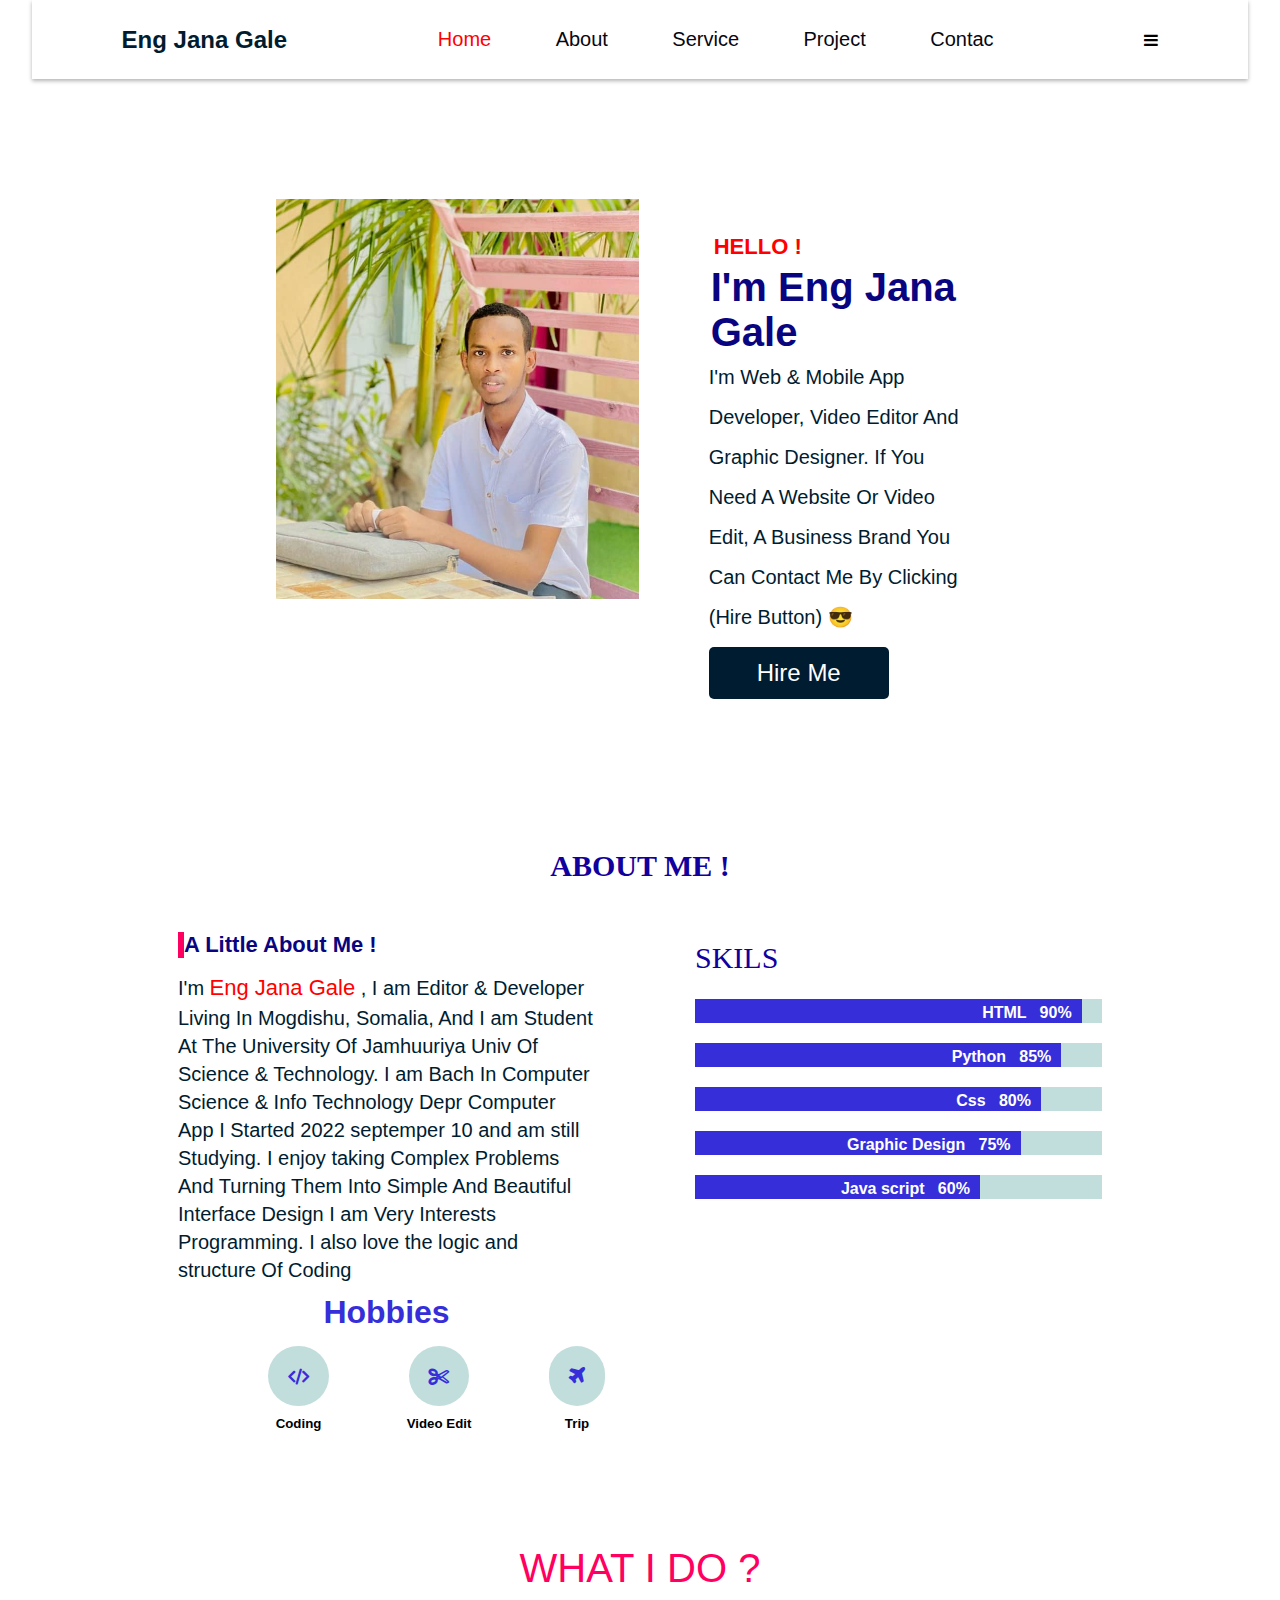
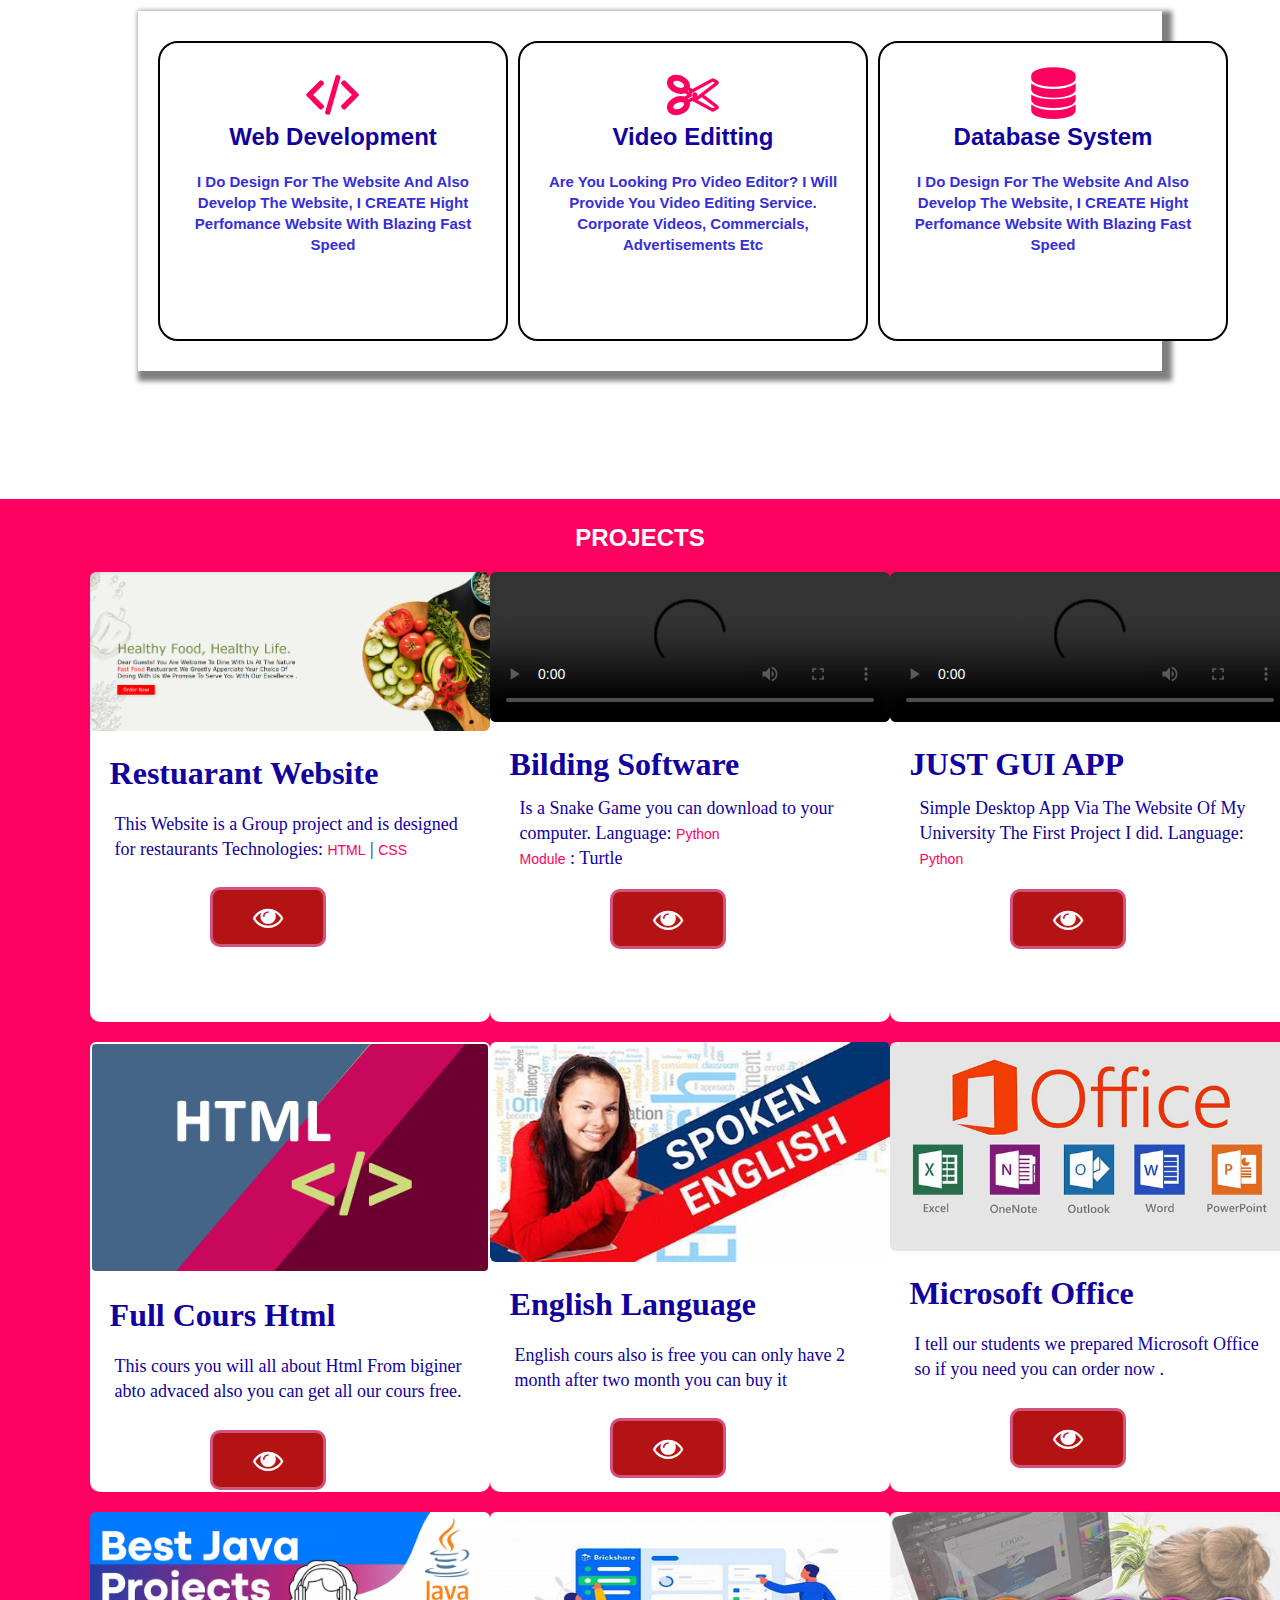
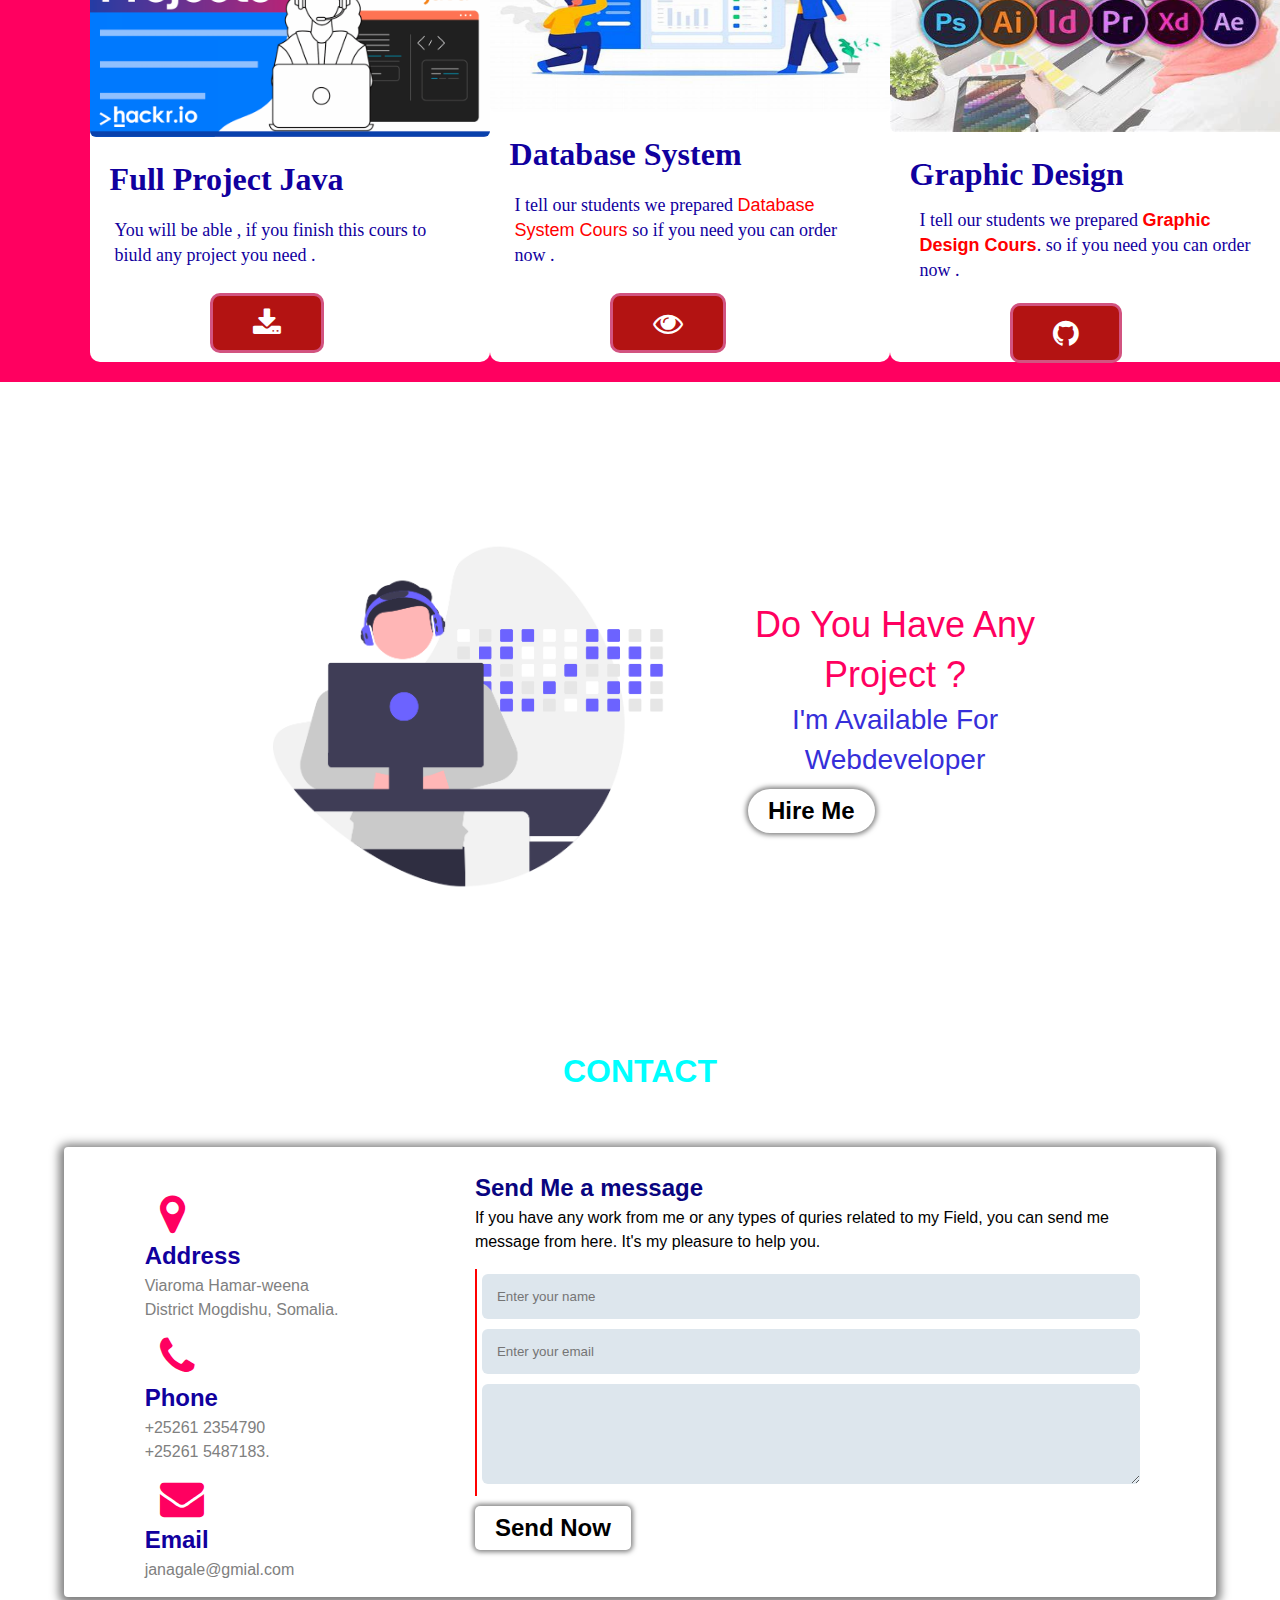
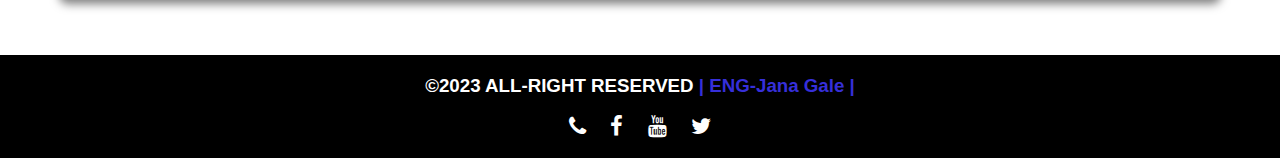
==== index.html @ 776dd3dd "first group commit" ====
<!DOCTYPE html>
<html lang="en">
<head>
    <meta charset="UTF-8">
    <meta name="viewport" content="width=device-width, initial-scale=1.0">
    <title>janagale</title>
    <link rel="stylesheet" href="test.css">

    <link rel="stylesheet" href="https://stackpath.bootstrapcdn.com/font-awesome/4.7.0/css/font-awesome.min.css">

</head>
<body>
    <div class="container">
        <nav  id="navBar">
            <h1>Eng Jana Gale</h1>
            <ul>
                <li ><a href="" class="active">Home</a></li>
                <li><a href="">About</a></li>
                <li><a href="">Service</a></li>
                <li><a href="">Project</a></li>
                <li><a href="">Contac</a></li>
            </ul>

             <!-- responsiv menues -->
    <i class="fa fa-bars" onclick="togglebtn()"></i>
        </nav>

        <!-- --------------part2-------------------- -->
        <div class="box">
            <img src="edit.jfif" alt="" title="I'm Mr Jana Gale 🤩">
            <div>
                <h4>HELLO !</h4>
                <h2>I'm Eng Jana Gale</h2>
                <p>I'm Web & Mobile App Developer, Video Editor And Graphic Designer. If You Need A Website Or Video Edit, A Business Brand You Can Contact Me By Clicking (Hire Button) 😎

                </p>

                <button type="submit">Hire Me</button>
            </div>

        </div>


<!-- 
        -----------------------part3 about me ------------------------- -->


        <section  class="list">

            <h2>About Me !</h2>

            <div class="row">

           
            

            

            <div class="col">
                

            <div>
                <H3>A Little About Me !</H3>

                <p>I'm <span style="color: red; font-size: 22px;">Eng Jana Gale</span>  , I am Editor & Developer Living In Mogdishu, Somalia, And I am Student At The University Of Jamhuuriya Univ Of Science & Technology. I am Bach In Computer Science & Info Technology Depr Computer App I Started 2022 septemper 10 and am still Studying.
                    I enjoy taking Complex Problems And Turning Them Into Simple And Beautiful Interface Design I am Very Interests Programming. I also love the logic and structure Of Coding</p>

                    <div class="Hobbies">
                        <H1>Hobbies</H1>
                    </div>

                    <div class="icons">
                        


                        <div><i class="fa fa-code"></i>
                            <h5>Coding</h5></div>

                        <div><i class="fa fa-scissors"></i>
                            <h5>Video Edit</h5></div>

                            <div>
                                <i class="fa fa-plane"></i>
                        <h5>Trip</h5> 

                            </div>

                        
                    </div>


                   


            </div>

            


            </div>


            <div class="col merge ">
                <h2>Skils</h2>
                <div class="card">

                    <div class="card1">
                        <h4>HTML &nbsp;  90% </h4>
                    </div>

                </div>

                <!-- ------------len2--------skilss-------- -->

                <div class="card">

                    <div class="card1 card2">
                        <h4>Python &nbsp;  85%</h4>
                    </div>

                </div>

                <!-- ------------len2--------skilss-------- -->


                <div class="card">

                    <div class="card1 card3">
                        <h4>Css &nbsp;  80%</h4>
                    </div>

                </div>

                  <!-- ------------len2--------skilss-------- -->

                  <div class="card">

                    <div class="card1 card4">
                        <h4>Graphic Design &nbsp;  75%</h4>
                    </div>

                </div>

                 <!-- ------------len2--------skilss-------- -->
                 <div class="card">

                    <div class="card1 card5">
                        <h4>Java script &nbsp;  60%</h4>
                    </div>

                </div>




            </div>

         </div><!-- row -->


        </section>



        <!-- -----------------what i do--------------- -->

        <section class="middle">
            <h1>WHAT I DO ?</h1>

            <div class="colums">

                <div class="slid">

                    <div><i class="fa fa-code"></i>
                        <h2>Web Development</h2>

                        <p>I Do Design For The Website And Also Develop The Website, I CREATE Hight Perfomance Website With Blazing Fast Speed</p>

                </div>

            </div>

            <!-- --------------side 2------------- -->

            <div class="slid">

                <div><i class="fa fa-scissors"></i>
                    <h2>Video Editting</h2>

                    <p>Are You Looking Pro Video Editor? I Will Provide You Video Editing Service. Corporate Videos, Commercials, Advertisements Etc</p>

            </div>

        </div>

        
            <!-- --------------side 3------------- -->

            <div class="slid">

                <i class="fa fa-database" ></i>
                    <h2>Database System</h2>

                    <p>I Do Design For The Website And Also Develop The Website, I CREATE Hight Perfomance Website With Blazing Fast Speed</p>

            </div>

        </div>





            </div>

            

        </section>


        <!-- --------------------projects-------------------------- -->

        <section class="projects">
            <h2>PROJECTS</h2>
            <div class="cors-colom">

            <!-- -------cours1-------------- -->

            <div class="cors">
                <img src="fasFood.png" alt="">

                <h1>Restuarant Website</h1>

                <p>This Website is a Group project and is designed for restaurants Technologies: <a href="">HTML</a>  | <a href="">CSS</a></p>

                <a href="home.html"> <button type="submit"><i class="fa fa-eye"></i> </button></a>

                

            </div>

            <!-- -------cours2-------------- -->

            <div class="cors">
                <video src="snake game.mp4" controls></video>

                <h1>Bilding Software</h1>

                <p style="padding: 8px 30px;">Is a Snake Game you can download to your computer. Language: <a href="">Python</a> <br>
                    <a href="">Module</a> : Turtle</p>

                <button type="submit">
                    <i class="fa fa-eye"></i>
                </button>

            </div>


            <!-- -------cours-3------------- -->

            <div class="cors">
                <video src="JUST GUI.mp4" controls></video>

                <h1>JUST GUI APP</h1>

                <p  style="padding: 8px 30px;">Simple Desktop App Via The Website Of My University The First Project I did.
                    Language: <a href="">Python</a></p>

                <button type="submit">
                    <i class="fa fa-eye"></i>
                </button>

            </div>

            <!-- -------cours-4------------- -->


            <div class="cors">
                <img src="html-img.png" style="border: 2px solid white;">

                <h1>Full Cours Html </h1>

                <p>This cours you will all about Html From biginer abto advaced also you can get all our cours free.</p>

                <button type="submit" >
                    <i class="fa fa-eye"></i>
                </button>

            </div>


            <!-- -------cours-5------------ -->

            <div class="cors">
                <img src="eng.jfif" height="220px">

                <h1>English Language</h1>

                <p>English cours also is free you can only have 2 month after two month you can buy it</p>

                <button type="submit">
                    <i class="fa fa-eye"></i>
                </button>

            </div>


             <!-- -------cours-6----------- -->

             <div class="cors">
                <img src="microsoft.jfif" alt="">

                <h1>Microsoft Office</h1>

                <p>I tell our students we prepared Microsoft Office so if you need you can order now .</p>

                <button type="submit">
                    <i class="fa fa-eye"></i>
                </button>

            </div>

            <!-- -------cours-7----------- -->

            <div class="cors">
                <img src="java-logo.png" alt="">

                <h1>Full Project Java</h1>

                <p>You will be able , if you finish this cours to biuld any project you need  .</p>

                <button type="submit">
                    <i class="fa fa-download"></i>
                </button>

            </div>

            <!-- -------cours-8----------- -->

            <div class="cors">
                <img src="login.jfif" height="200px">

                <h1>Database System</h1>

                <p>I tell our students we prepared <span style="color: red;">Database System Cours</span> so if you need you can order now .</p>

                <button type="submit">
                    <i class="fa fa-eye"></i>
                </button>

            </div>

            <!-- -------cours-9----------- -->

            <div class="cors">
                <img src="adop.jfif" height="220">

                <h1>Graphic Design</h1>

                <p style="padding: 10px 30px;">I tell our students we prepared  <span style="color: red;"><b>Graphic Design Cours</b></span>. so if you need you can order now .</p>

                <button type="submit">
                    <i class="fa fa-github"></i>
                </button>

            </div>










        </div>



        </section>


        <!-- --------------------------part 4 what can i do---------------- -->

        <div class="box5">
            <img src="icon1.png" alt="">

            <div class="text">
                <h2>Do You Have Any Project ?</h2>
                <h3>I'm Available For  Webdeveloper</h3>

               <a href="https://wa.me/+252612354790"> <button class="hire-me">Hire Me</button></a>

            </div>
        </div>


        <!-- ----------------------part 5-------------------------- -->



        <section class="heading">
            <h1>CONTACT</h1>

            

            <div class="contact">

                <div class="lista-1">

                    <div class="colums1">
                        <div>
                            <i class="fa fa-map-marker" ></i>
                            <h2>Address</h2>
                            <p>Viaroma Hamar-weena <br> District 
                                Mogdishu, Somalia.</p>
                        </div>

                        <div>
                            <i class="fa fa-phone"></i>                        
                            <h2>Phone</h2>
                            <p>+25261 2354790 <br> +25261 5487183.</p>
                        </div>

                        <div>
                            <i class="fa fa-envelope"></i>
                            <h2>Email</h2>
                            <p>janagale@gmial.com</p>
                        </div>
                    </div>

<!-- 
    --------------part2 inputs--------------- -->

                <div class="colums12">
                    <h2>Send Me a message</h2>
                    <p>If you have any work from me or any types of quries related to my Field, you can send me message from here. It's my pleasure to help you.</p>

                    <form action="">
                        <input type="text" placeholder="Enter your name" required size="40">

                        <input type="email" placeholder="Enter your email" required size="40">

                        <textarea name="" id="" cols="30" rows="10" required placeholder="Leave message">
                            
                        </textarea>

                    </form>

                    <button type="submit" class="hire-me Send">Send Now</button>
               
                </div>


                </div>

                

               

            </div>


        </section>



        <footer>
            <h3>©2023 ALL-RIGHT RESERVED <a href="">| ENG-Jana Gale |</a></h3> <br>
            <i class="fa fa-phone" ></i>
            <i class="fa fa-facebook" ></i>
            <i class="fa fa-youtube" ></i>
            <i class="fa fa-twitter" ></i>
        </footer>


    </div> <!--container-->











   

<!-- 
    ---------------------java scribt------------------------ -->

    <script>
        var navBar = document.getElementById("navBar");

        function togglebtn(){
            navBar.classList.toggle("hidemenu")
        }

 

    </script>
    
</body>
</html>
---- test.css ----
*{
    margin: 0;
    padding: 0;
    box-sizing: border-box;
    font-family: sans-serif;
}
body{
    background-color: #Fff;
}
.container{
    max-width: 1600px;
    
}

nav{
    width: 95%;
    display: flex;
    align-items: center;
    justify-content: space-between;
    background-color: #fff;
    box-shadow: 0 2px 4px 0 rgba(0, 0, 0, 0.3);
    padding: 20px 7%;
    margin: auto;
}
.active{
    color: red;
}
nav h1{
    color: #001C30;
    font-size: 24px;
    
}
nav ul li{
    margin: 8px 30px;
    display: inline-block;
    list-style-type: none;
}
nav ul  li a{
    color: rgb(7, 7, 16);
    text-decoration: none;
    font-size: 20px;

}
.box{
    width: 60%;
    margin: 100px auto 50px;
    display: flex;
    
}
.box img{
    width: 400px;
    height: 400px;
    margin: 20px;
    transition: 0.5s;
}
.box img:hover{
    width: 400px;
    transform: translateY(-10px);
    border-radius: 50px;
    
}



.box div{
    margin: 50px;
    text-align: left;
    
}
.box div p{
    text-align: left;
    font-size: 20px;
    color: #001C30;
    line-height: 2;
    
}

.box div h4{
    margin: 5px;
    color: red;
    font-size: 22px;
}

.box div h2{
    margin: 2px;
    color: #090580;
    font-size: 40px;
    text-transform: capitalize;
}
.box button{
    background-color: #001C30;
    color: #fff;
    width: 180px;
    padding: 12px 0;
    border-radius: 5px;
    margin-top: 10px;
    font-size: 24px;
    border: none;
}
button:hover{
    background-color: #FF0060;
    border: 2px solid black;
}
/* 
---------------------part 3 about me--------------- */
.list{
    width: 80%;
    margin: 100px auto 50px;
}
.list h2{
    font-family: 'Times New Roman', Times, serif;
    font-size: 30px;
    text-align: center;
    margin: 24px 0;
    color: #11009E;
    text-transform: uppercase;
}
.row{
   
    display: flex;
   
    justify-content: space-between;
   
}
.col{
    flex-basis: 50%;
    margin: 10px 50px;
    
}
.col h3{
    margin: 15px 0;
    font-size: 22px;
    color: #090580;
    border-left: #FF0060 6px solid;
}
.col p{
    font-size: 20px;
    line-height: 1.4;
    color: #001C30;
    text-align: left;
}
.col h2{
    text-align: left;
    font-weight: 300;
}








.card{
    background-color: #C2DEDC;
    width: 100%;
    height: 24px;
    
    color: #fff;
    text-align: left;
}
.card1{
    width: 95%;
    height: 24px;
    background-color: #362FD9;
    
    border:radius 2px;
   
    
}
.card1 h4{
    text-align: right;
    padding: 5px 0;
    margin-right: 10px;
}



/* <!-- ------------len2--------skilss-------- --> */

.merge .card .card1{  /*waa linka udhaxeeya lema skilss*/
    margin: 20px 0;
}

.card2{
    width: 90%;
}

.card3{
    width: 85%;
}

.card4{
    width: 80%;
}

.card5{
    width: 70%;
}

.icons {
    margin-top: 10px;
    text-align: right;
    display: flex;
    margin-left: 12%;

    
}

.icons .fa{
    font-size: 20px;
    background-color: #C2DEDC;
    border-radius: 50px;
    padding: 20px;
    margin:5px  40px ;
    font-weight: bolder;
    color: #362FD9;
    
    
    
}

.icons .fa:hover{
    background: #FF0060;
    color: #fff;
}



.Hobbies{
    text-align: center;
    margin: 10px 0;
    color: #362FD9;
    font-weight: 400;
}


.icons h5{
    text-align: center;
    margin: 5px;
}

/* ------------------middle  what i do --------------- */

.middle{
    width: 80%;
    margin: 100px auto 50px;
    
}
.middle h1{
    text-align: center;
    font-size: 40px;
    color: #FF0060;
    font-weight: 400;
    margin-bottom: 20px;
    
    
}

.colums{
    width: 100%;
    display: grid;
    grid-template-columns: repeat(3,1fr);
    grid-gap: 10px;
    margin: 10px;
    padding: 20px;
    box-shadow: 5px 5px 5px 5px rgba(0, 0, 0, 0.5);

}





.slid{
    width: 350px;
    height: 300px;
    background-color: #fff;
    border-radius: 20px;
    border: 2px black solid;
    padding: 20px;
    text-align: center;
    transition: 0.5s;
    margin: 10px 0;
    
}
.slid .fa{
    font-size: 50px;
    color: #FF0060;
    font-weight: bolder;
    margin: 5px ;
    
}
.slid h2{
    color: #11009E;
    margin-bottom: 10px;

}
.slid p{
    
    color: #362FD9;
    font-size: 15px;
    margin-top: 20px;
    font-weight: bold;
    text-align: center;
    line-height: 1.4;
    
}
.slid:hover{
    
    transform: translateY(-10px);
}

/* -------------------projects--------------------- */
.projects{
    margin: 10% 0;
    width: 100%;
    height: 100%;
    background-color: #FF0060;
    padding: 0 7%;
    
    
}
.cors-colom{
    display: grid;
    grid-template-columns: repeat(3,1fr);

}

.projects .cors{
    margin-bottom: 20px;
  
}


.projects h2{
    text-align: center;
    color: #fff;
   padding: 25px 0 20px;
}

.cors{
    width: 400px;
    height: 450px;
    background-color: #fff;
   
    border-radius: 10px;

}

.cors video{
    width: 100%;
    
    border-radius: 6px;
}


.cors img{
    width: 100%;
    border-radius: 6px;
}
.cors h1{
    padding: 20px 20px 5px;
    color: #11009E;
    font-family: serif;
}

.cors p{
    padding: 15px 25px;
    color: #11009E;
    font-family: serif;
    line-height: 1.4;
    font-size: 18px;
}
.cors p a{
    color: #FF0060;
    font-size: 14px;
    margin: 5px 0;
    text-decoration: none;
    
}
.cors a:hover{
    color: aqua;
    text-decoration: underline;



}
.cors button{
    background-color: #B31312;
    border: 3px solid #D25380;
   
    padding: 12px 40px;
    border-radius: 10px;
    margin-left: 30%;
    margin-top: 10px;
}
.cors button:hover{
    background-color: #001C30;
}


.cors .fa{
    font-size: 30px;
    color: #fff;
    text-align: center;
}

/* --------what can i do-------------------------- */

.box5{
    width: 80%;
    display: flex;
    align-items: center;
    margin: auto;
   margin-bottom: 30px;
    justify-content:center;
    padding: 0 7%;
}
.box5 img{
    background-color: transparent;
    width: 500px;
    flex-basis: 60%;
    
   

}
.text{
    width: 100%;
    margin-left: 10px;
    line-height: 1.4;
    text-align: center;
    font-size: 24px;
    
    
}
.text h2{
    text-transform: capitalize;
    color: #FF0060;
    font-weight: 500;
}

.text h3{
    text-transform: capitalize;
    color: #362FD9;
    
    font-weight: 400;
}

.hire-me{
    background-color: #fff;
    box-shadow: 0 0 5px 2px rgba(0, 0, 0, 0.5);
    color: #000;
    padding: 8px 20px;
    border-radius: 50px;
    margin-top: 10px;
   margin-right: 50%;
   font-size: 24px;
   font-weight: bold;
   border: none;
   transition: 0.5s;

  
}
.hire-me:hover{
    background-color: #1D267D;
    border: none;
    color: #Fff;
    
}

/* ------------------part 5--contac----------------- */

.heading{
    width: 90%;
    padding-top: 100px;
    margin: 0 auto;
}

.heading h1{
    color: aqua;
    text-align: center;
}


.contact{
   
    height: 450px;
    background-color: #Fff;
    box-shadow: 0 2px 10px 5px rgba(0, 0, 0, 0.5);
    margin: 5% auto;
    border-radius: 4px;
   padding: 2% 7%;
  
   
    
}

.lista-1{
    display: flex;
    
    

}
.colums1{
    flex-basis: 50%;
    margin-top: 20px;
}
/* 
------------------icons map, email, phone------------- */
.colums1 .fa{
    font-size: 44px;
    color: #FF0060;
    margin: 2px 15px;
    text-align: center;
}

.colums1 h2{
    color: #11009E;
    text-align: left;
    line-height: 1.5;
}
.colums1 p{
    color: gray;
    line-height: 1.5;
    padding-bottom: 10px;
}




.colums12{
    flex-basis: 100%;
    line-height: 1.5;
}



form{
   right: 60px;
    margin-top: 15px;
    width: 100%;
    border-left: 2px solid red;
}
form input{
    
    padding: 15px;
    margin: 5px;
    border: none;
    border-radius: 6px;
    width: 100%;
    background-color: #DDE6ED;
    outline: none;
}
form textarea{
    
    
    margin: 5px;
    padding: 10px;
    border: 4px solid cyan;
    border-radius: 6px;
    width: 100%;
    background-color: #DDE6ED;
    border: none;
    outline: none;
    height: 100px;
    
}
form textarea:hover{
    border: 4px solid cyan;

}
.colums12 h2{
    color: #090580;
}

.Send{
    border-radius: 5px;

}

/* ----------------footer------------------- */

footer{
    background-color: #000;
    color: #Fff;
    text-align: center;
    padding: 20px;
}
footer a{
    text-decoration: none;
    color: #362FD9;
}

footer .fa{
    margin:0 10px ;
    font-size: 22px;
}

footer .fa:hover{
    
    color: #FF0060;
}

footer a:hover{
    
    color: #FF0060;
    text-decoration: underline white;
}










/* responsif for somal devices */


/* @media  only screen and (max-width:500px){
    nav h1{
        top: 4%;
        left: 7%;
        
        font-size: 20px;
        color: #Fff;
        
    }

    nav{
        position: fixed;
        top: 0;
        z-index: 100;
        display: inline-block;
        width: 100%;
        padding: 100px 7% 0;
        background-color:red;
        text-align: right;
        max-height: 100px;
       overflow: hidden;
       transition: max-height 0.5s;
       color: #Fff;
       

    }

    nav ul li{
        margin: 10px 0;
        display: block;
    }

    nav .fa-bars{
        display: block;
        position: fixed;
        top: 4%;
        right: 7%;
        color: #fff;
        font-size: 28px;
    }

    .hidemenu{
        max-height: 300px;
    
    }

    

    .box{
        width: 80%;
        margin: 100px auto 20px;
        display: block;
        
     
     


    }
   
    .box h2{
        font-size: 2px;
        font-weight: 400;
        
       }

       .box p{
        font-size: 8px;
        font-weight: 400;
        color: gray;
        text-align: center;
        
        
       }

       .list{
        width: 80%;
        margin: 10 auto;
        display: inline-block;
      
       }

       .col{
        text-align: center;
        font-size: 16px;
       padding: 5px 8%;
       }


       .icons{
        font-size: 10px;
       }

} */
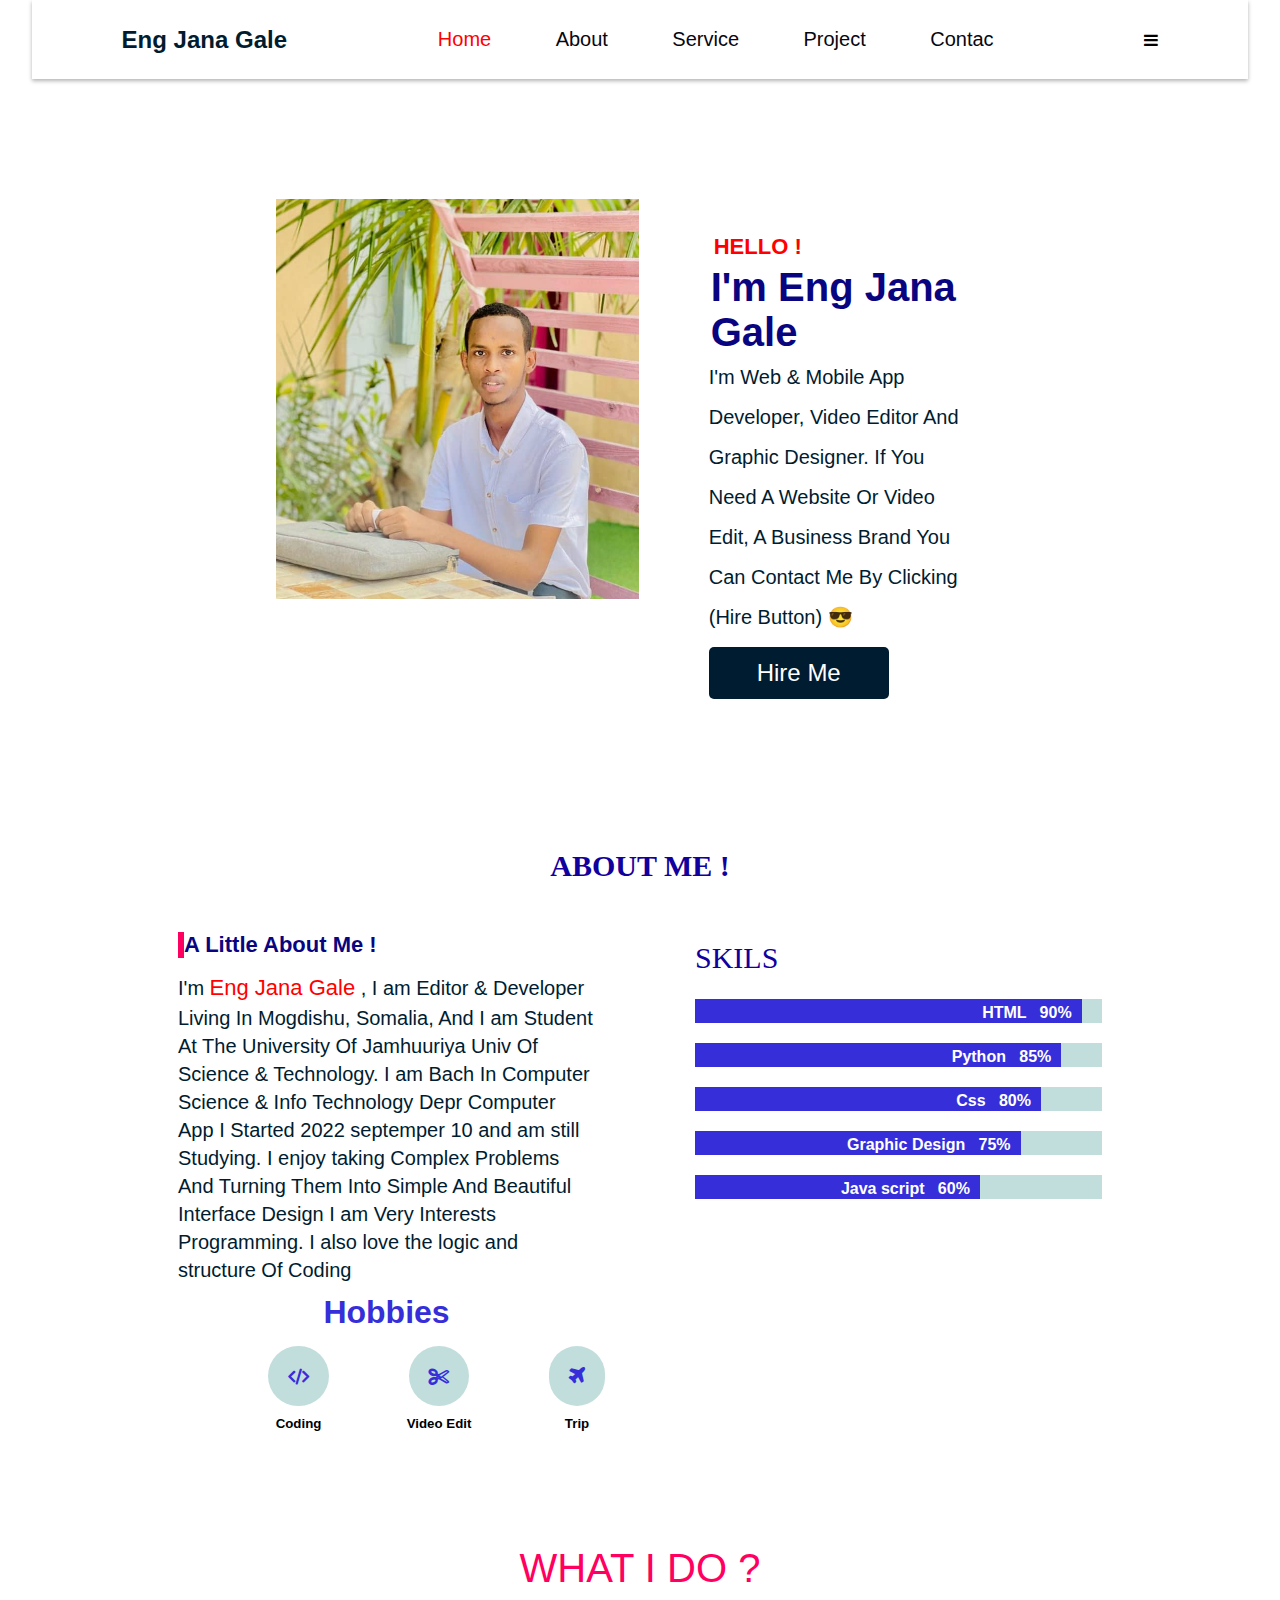
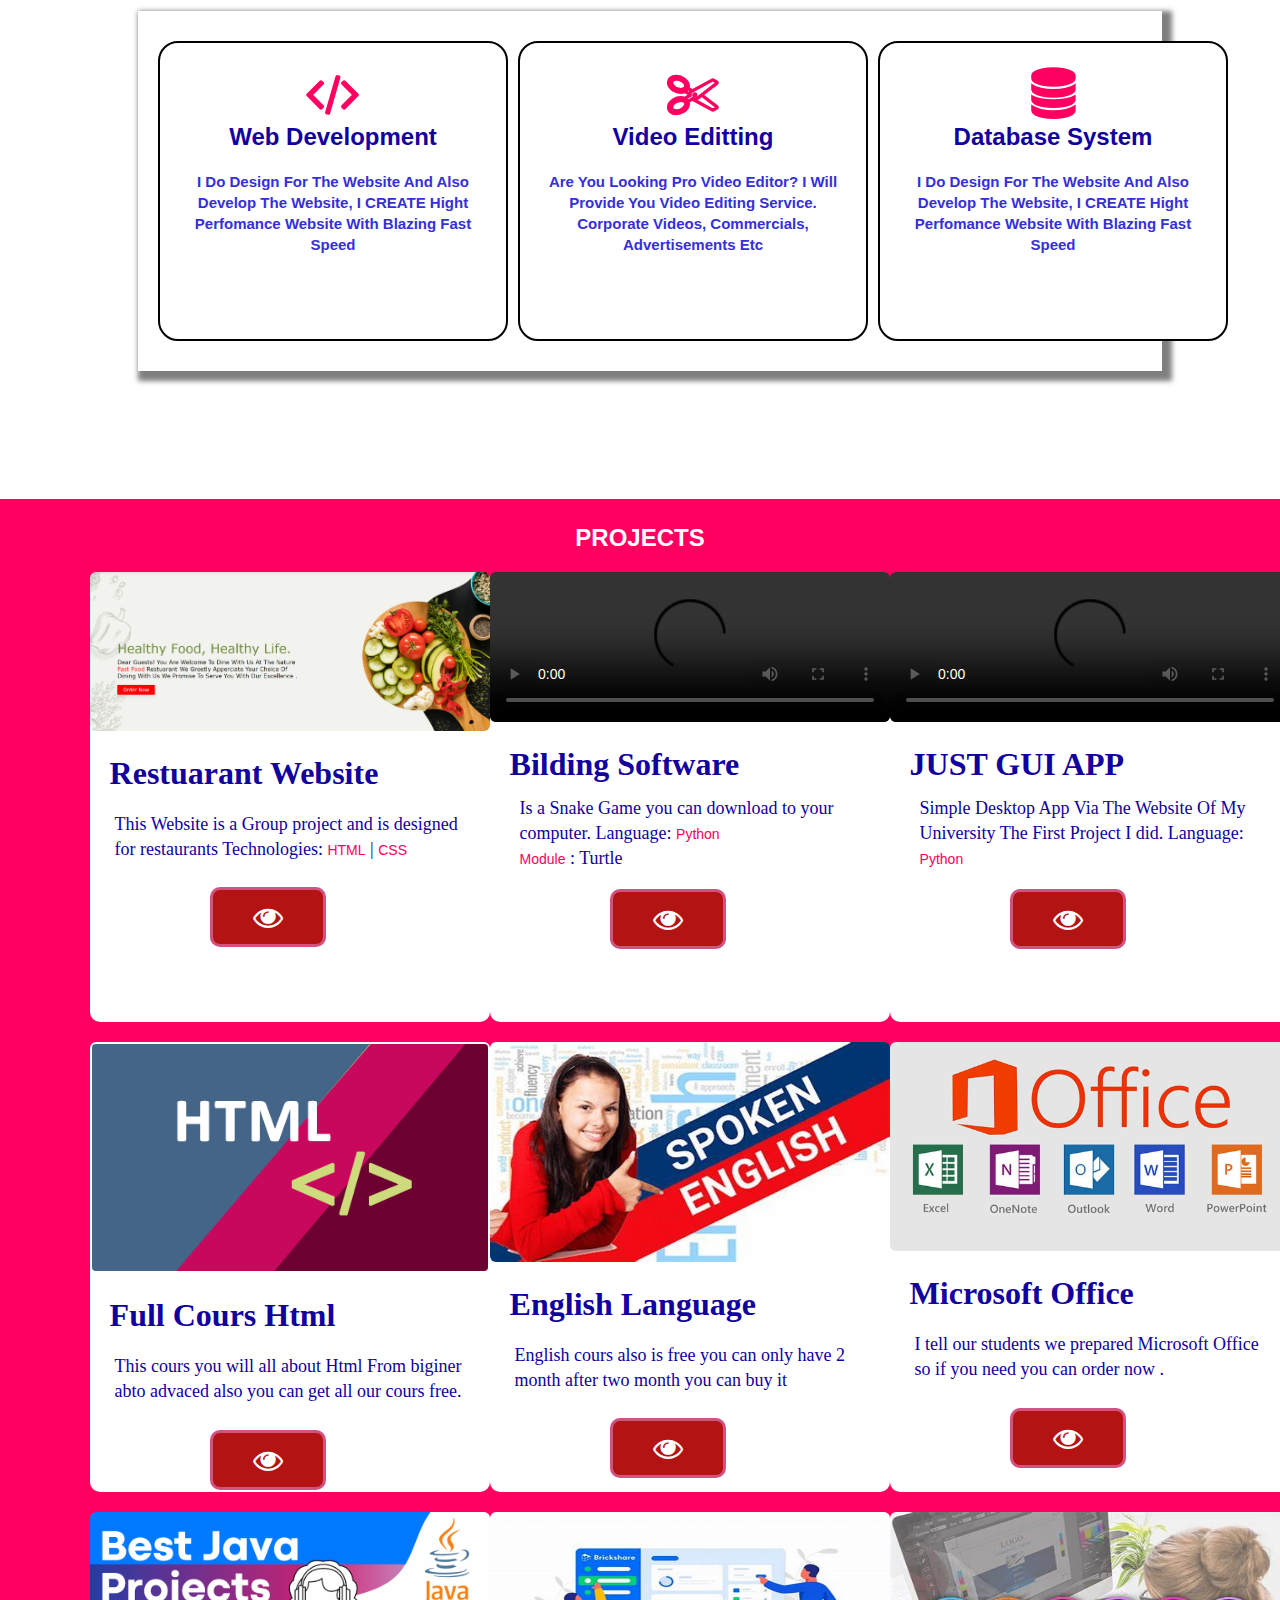
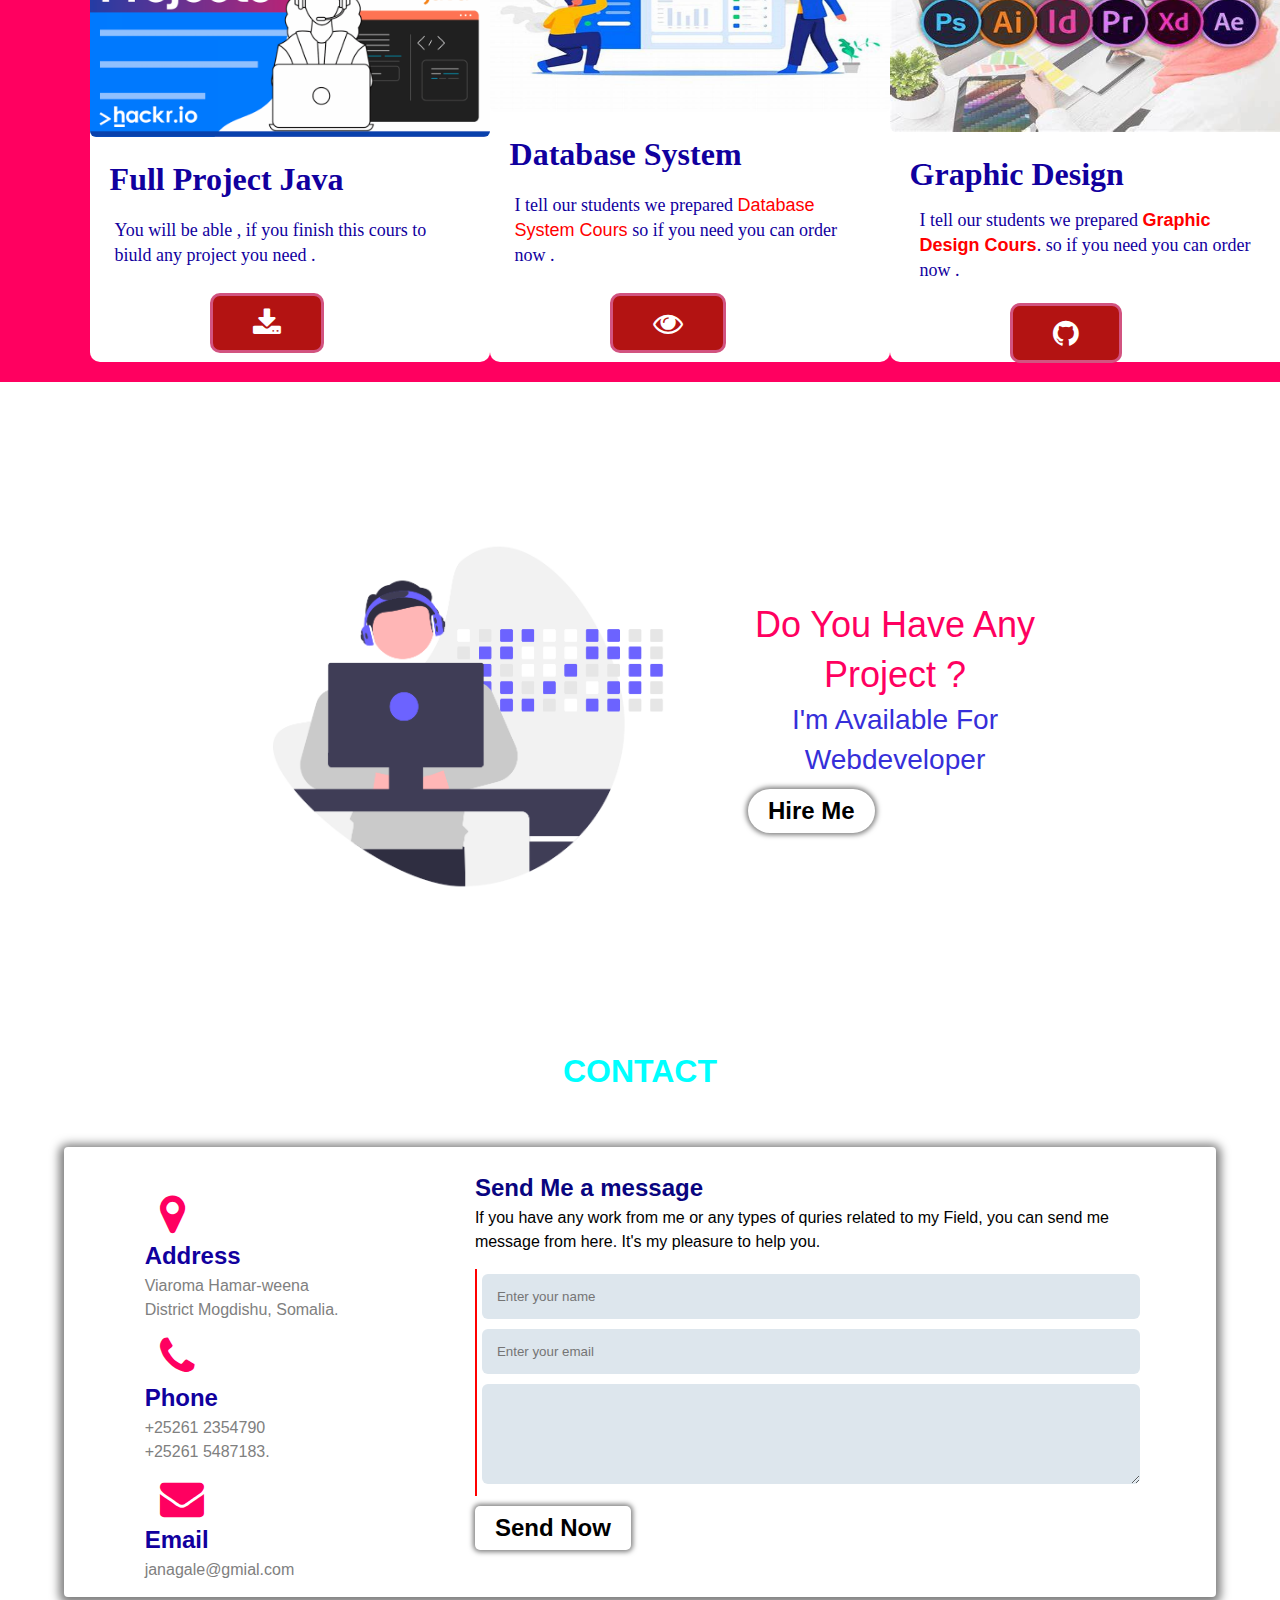
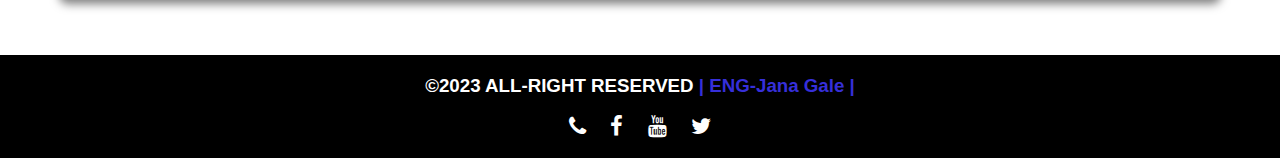
==== commit 1e63e852: "updat home page" ====
--- a/index.html
+++ b/index.html
@@ -14,7 +14,7 @@
         <nav  id="navBar">
             <h1>Eng Jana Gale</h1>
             <ul>
-                <li ><a href="" class="active">Home</a></li>
+                <li ><a href="apen-web.html" class="active">Home</a></li>
                 <li><a href="">About</a></li>
                 <li><a href="">Service</a></li>
                 <li><a href="">Project</a></li>
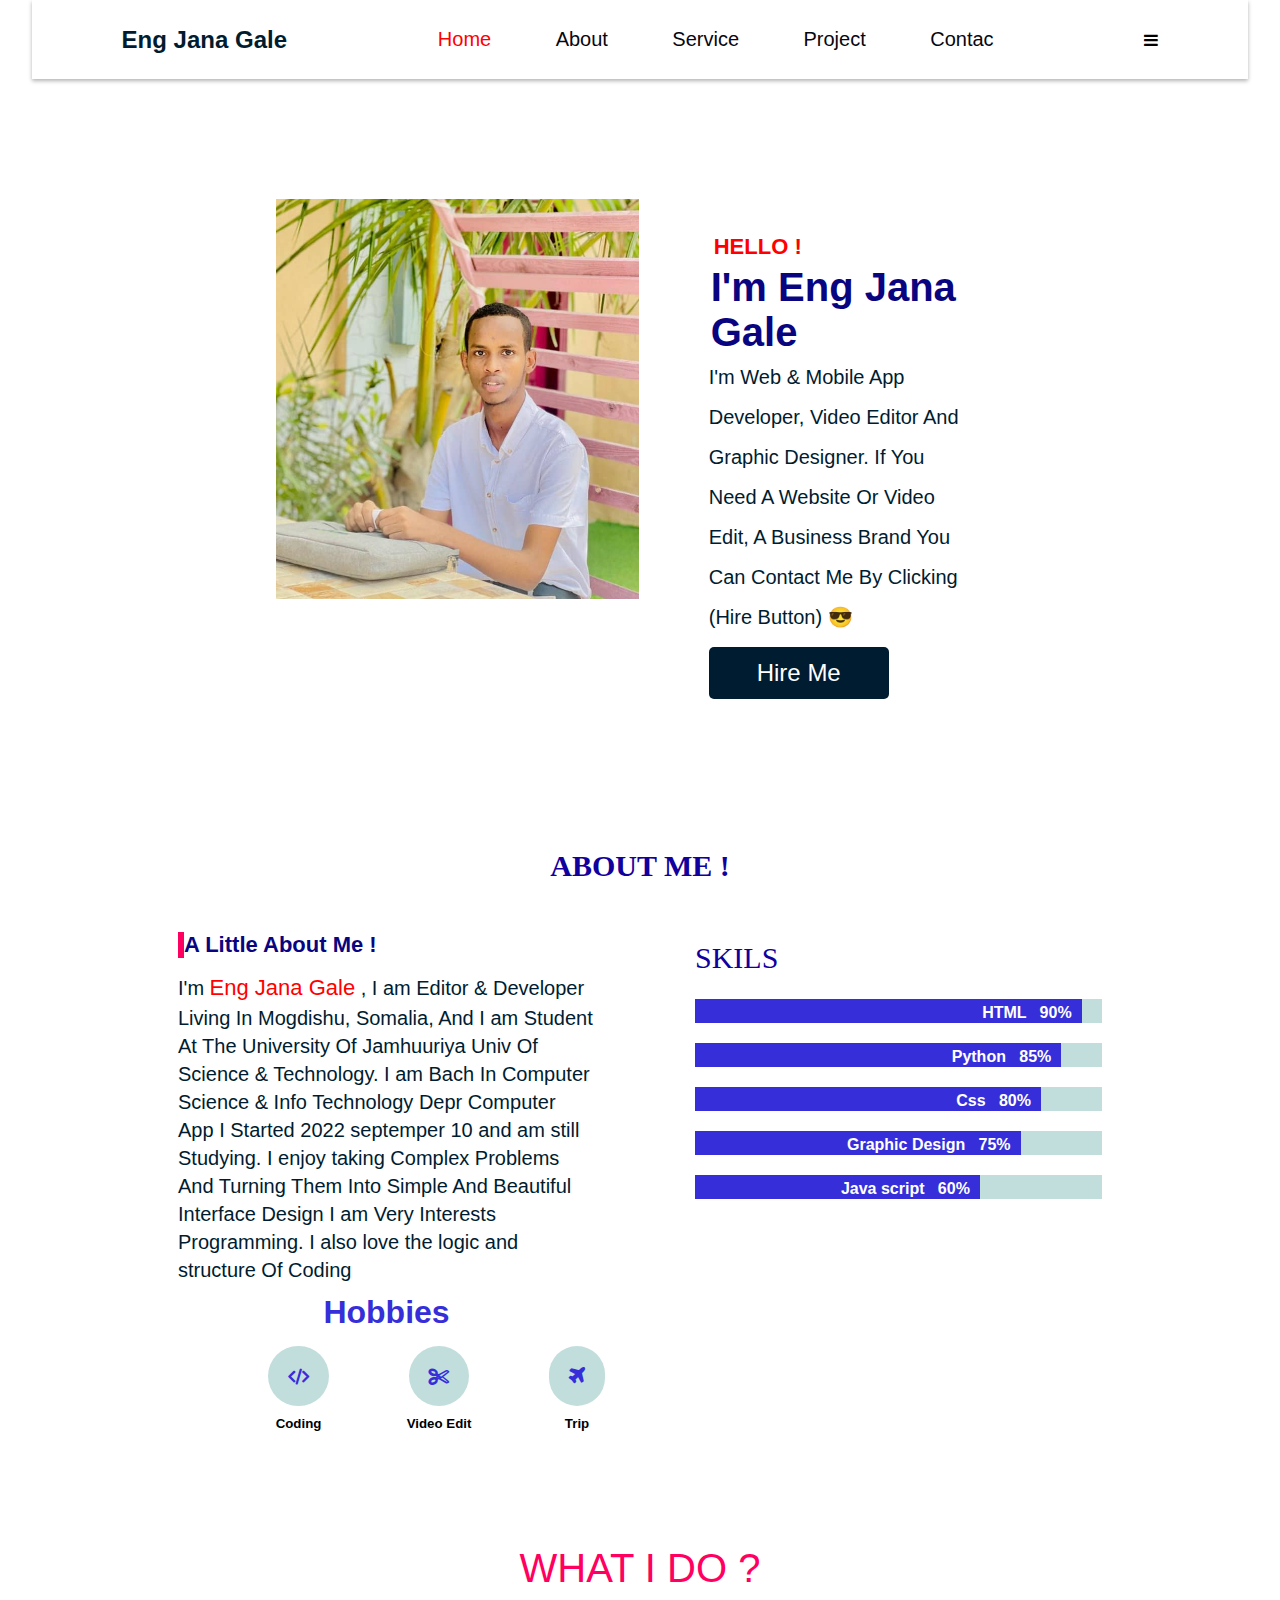
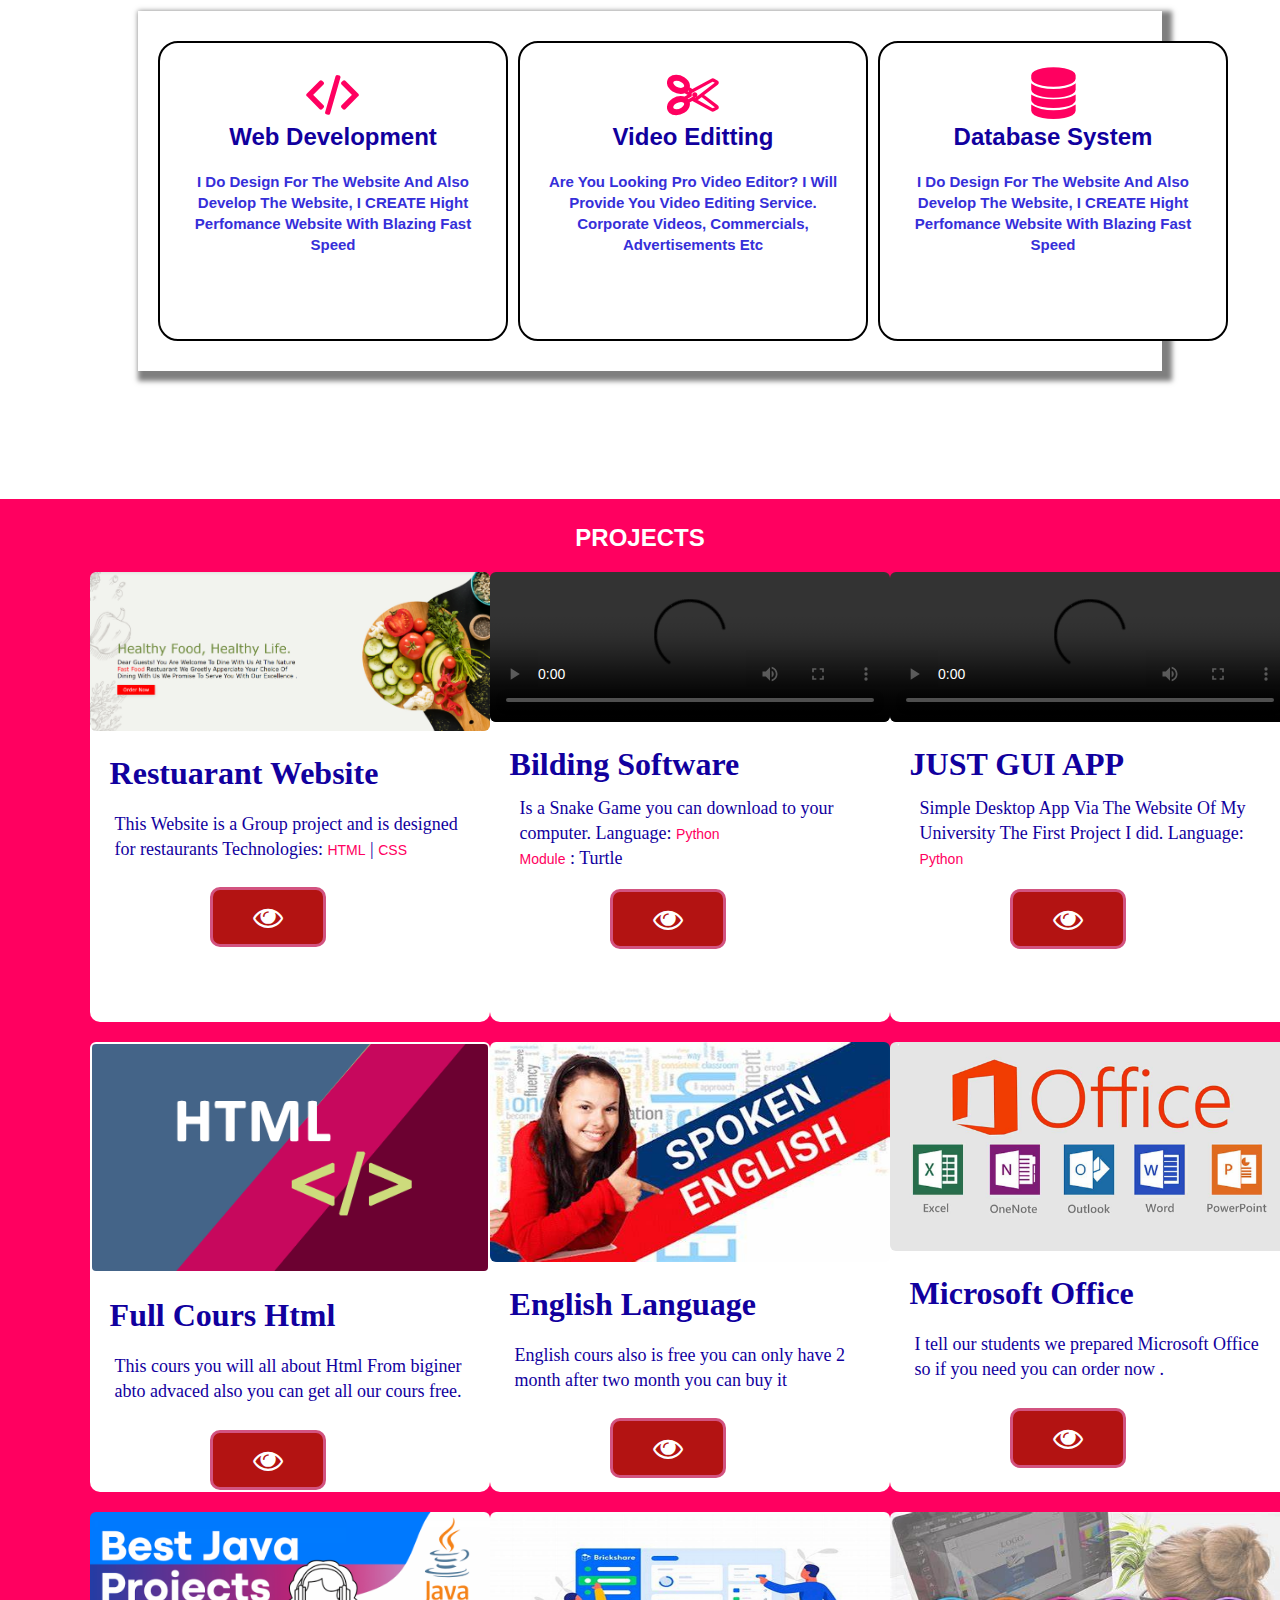
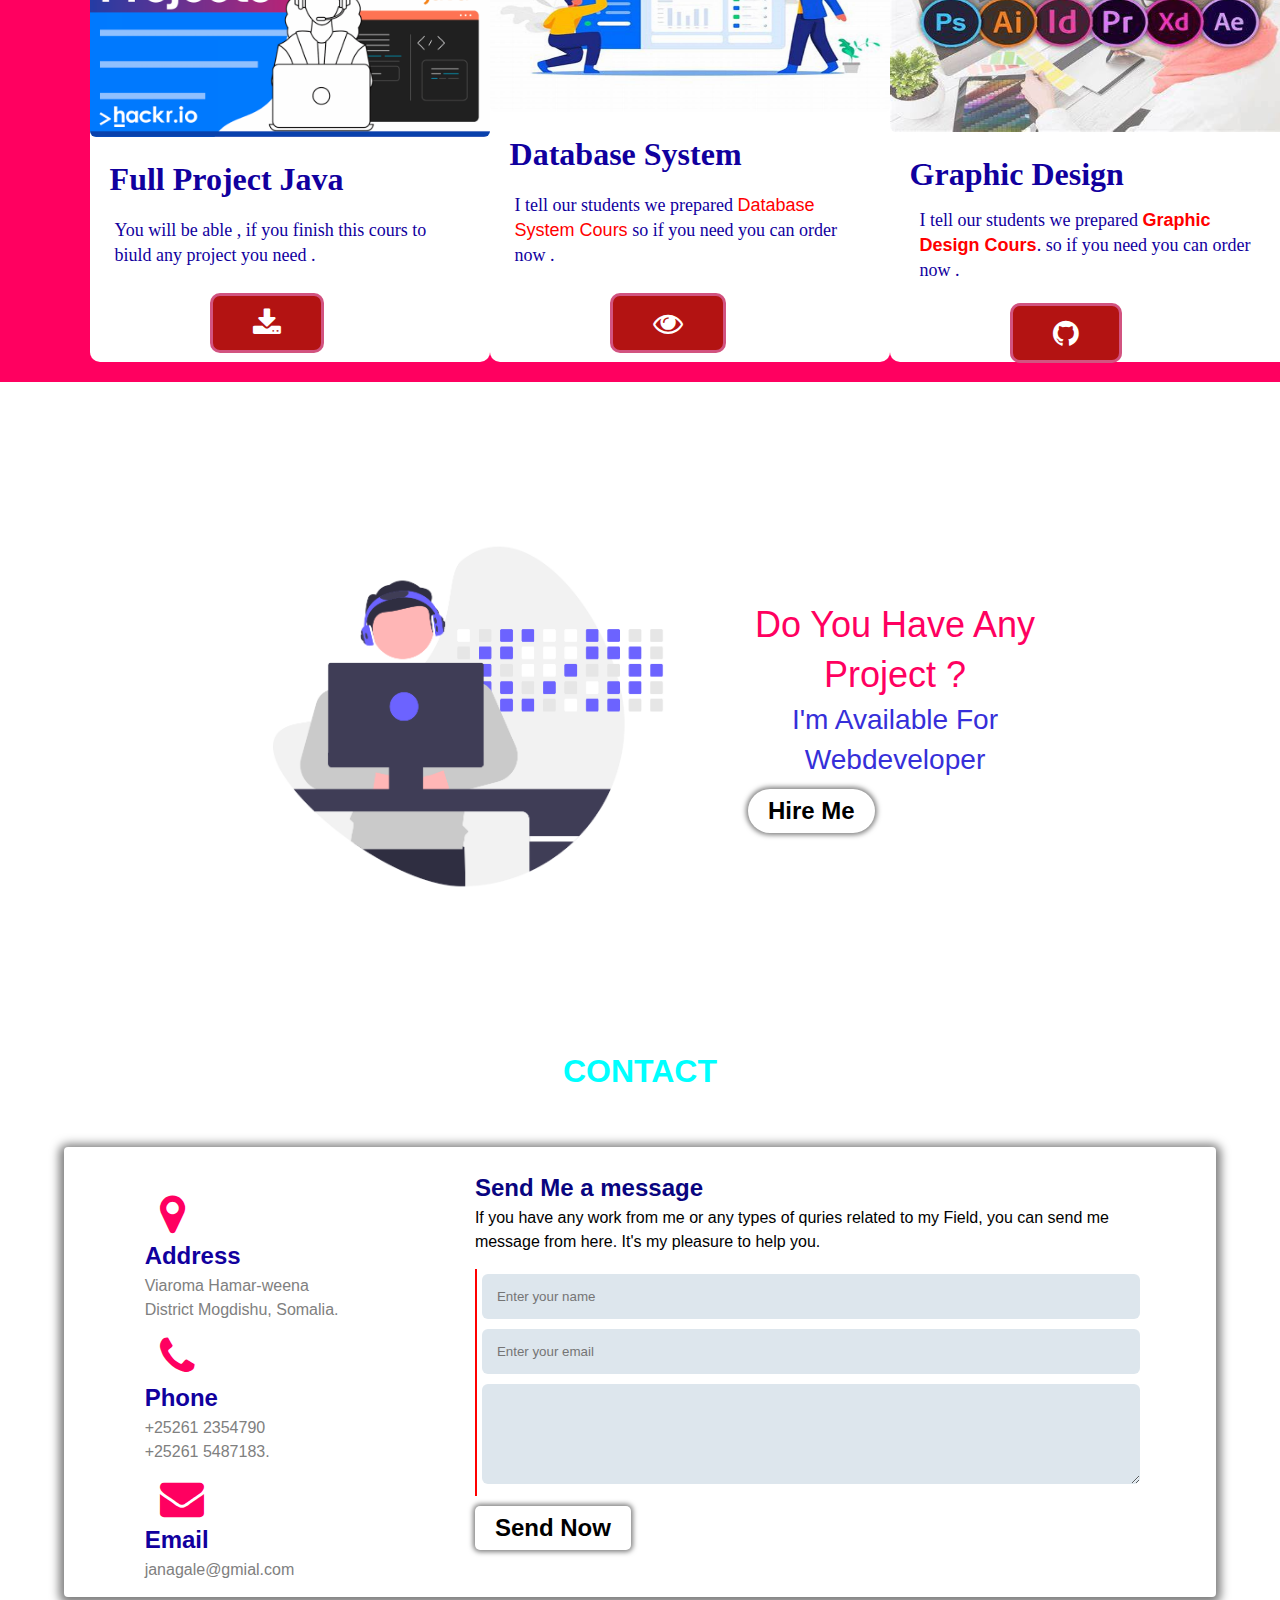
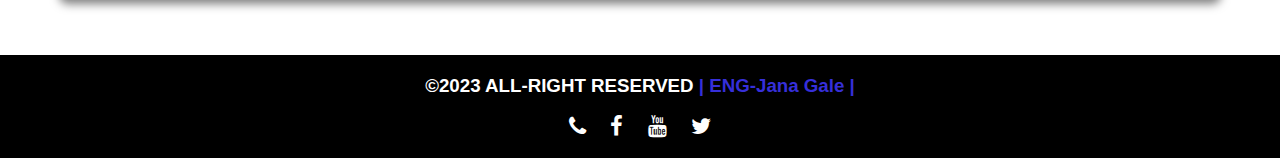
==== commit 1a30fc63: "not link home" ====
--- a/index.html
+++ b/index.html
@@ -14,7 +14,7 @@
         <nav  id="navBar">
             <h1>Eng Jana Gale</h1>
             <ul>
-                <li ><a href="apen-web.html" class="active">Home</a></li>
+                <li ><a href="#" class="active">Home</a></li>
                 <li><a href="">About</a></li>
                 <li><a href="">Service</a></li>
                 <li><a href="">Project</a></li>
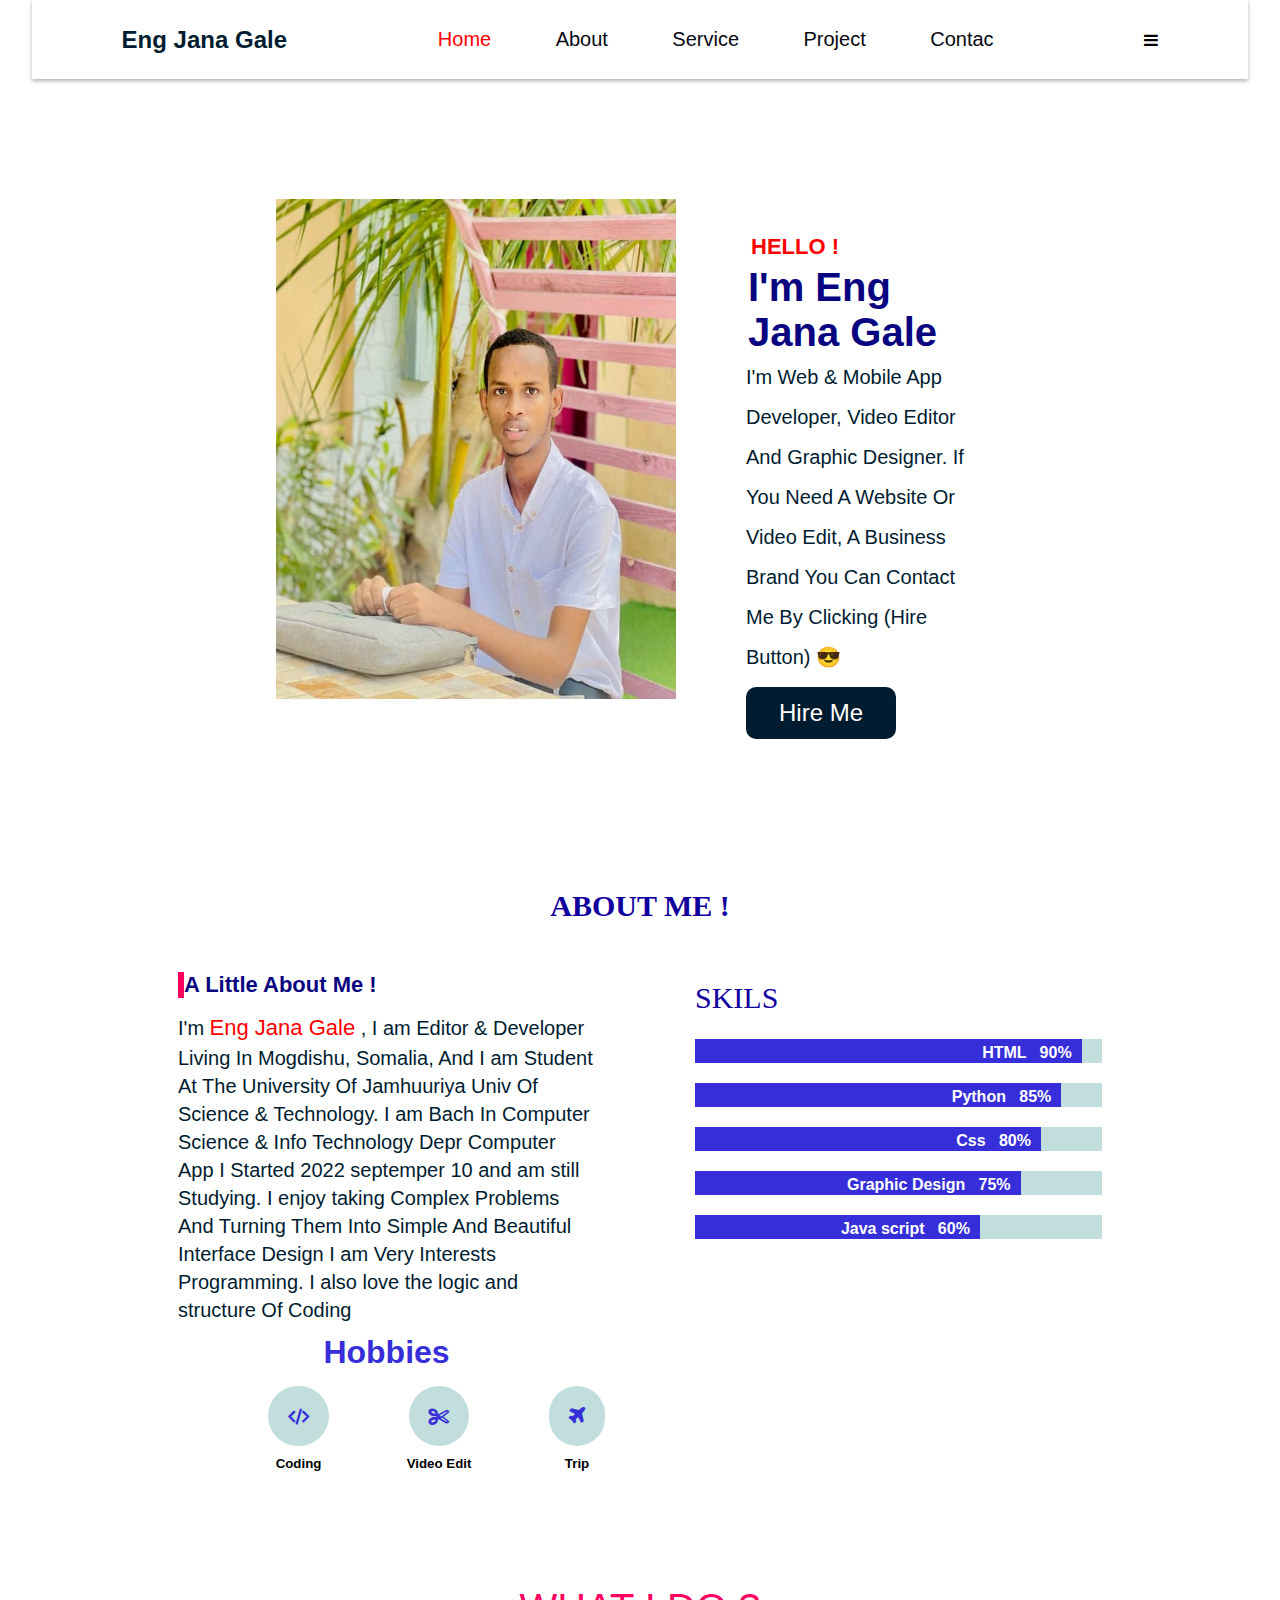
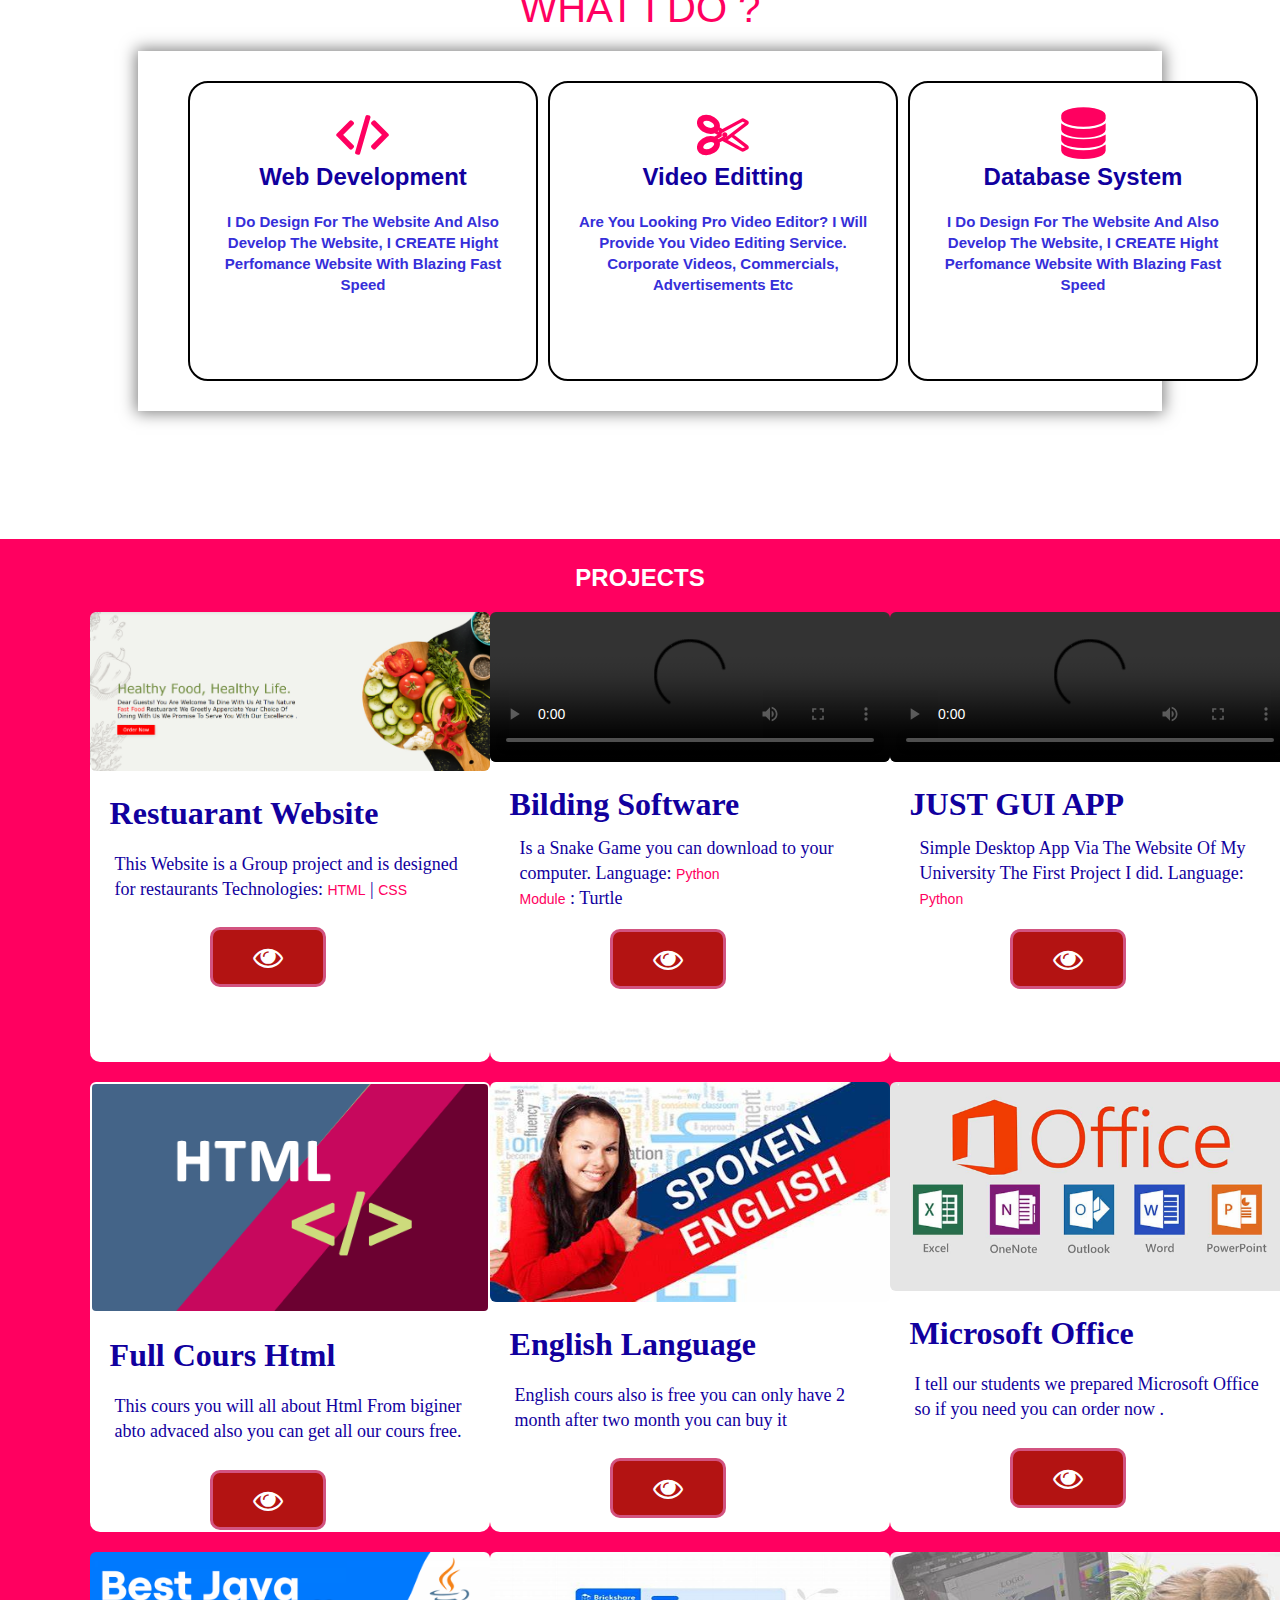
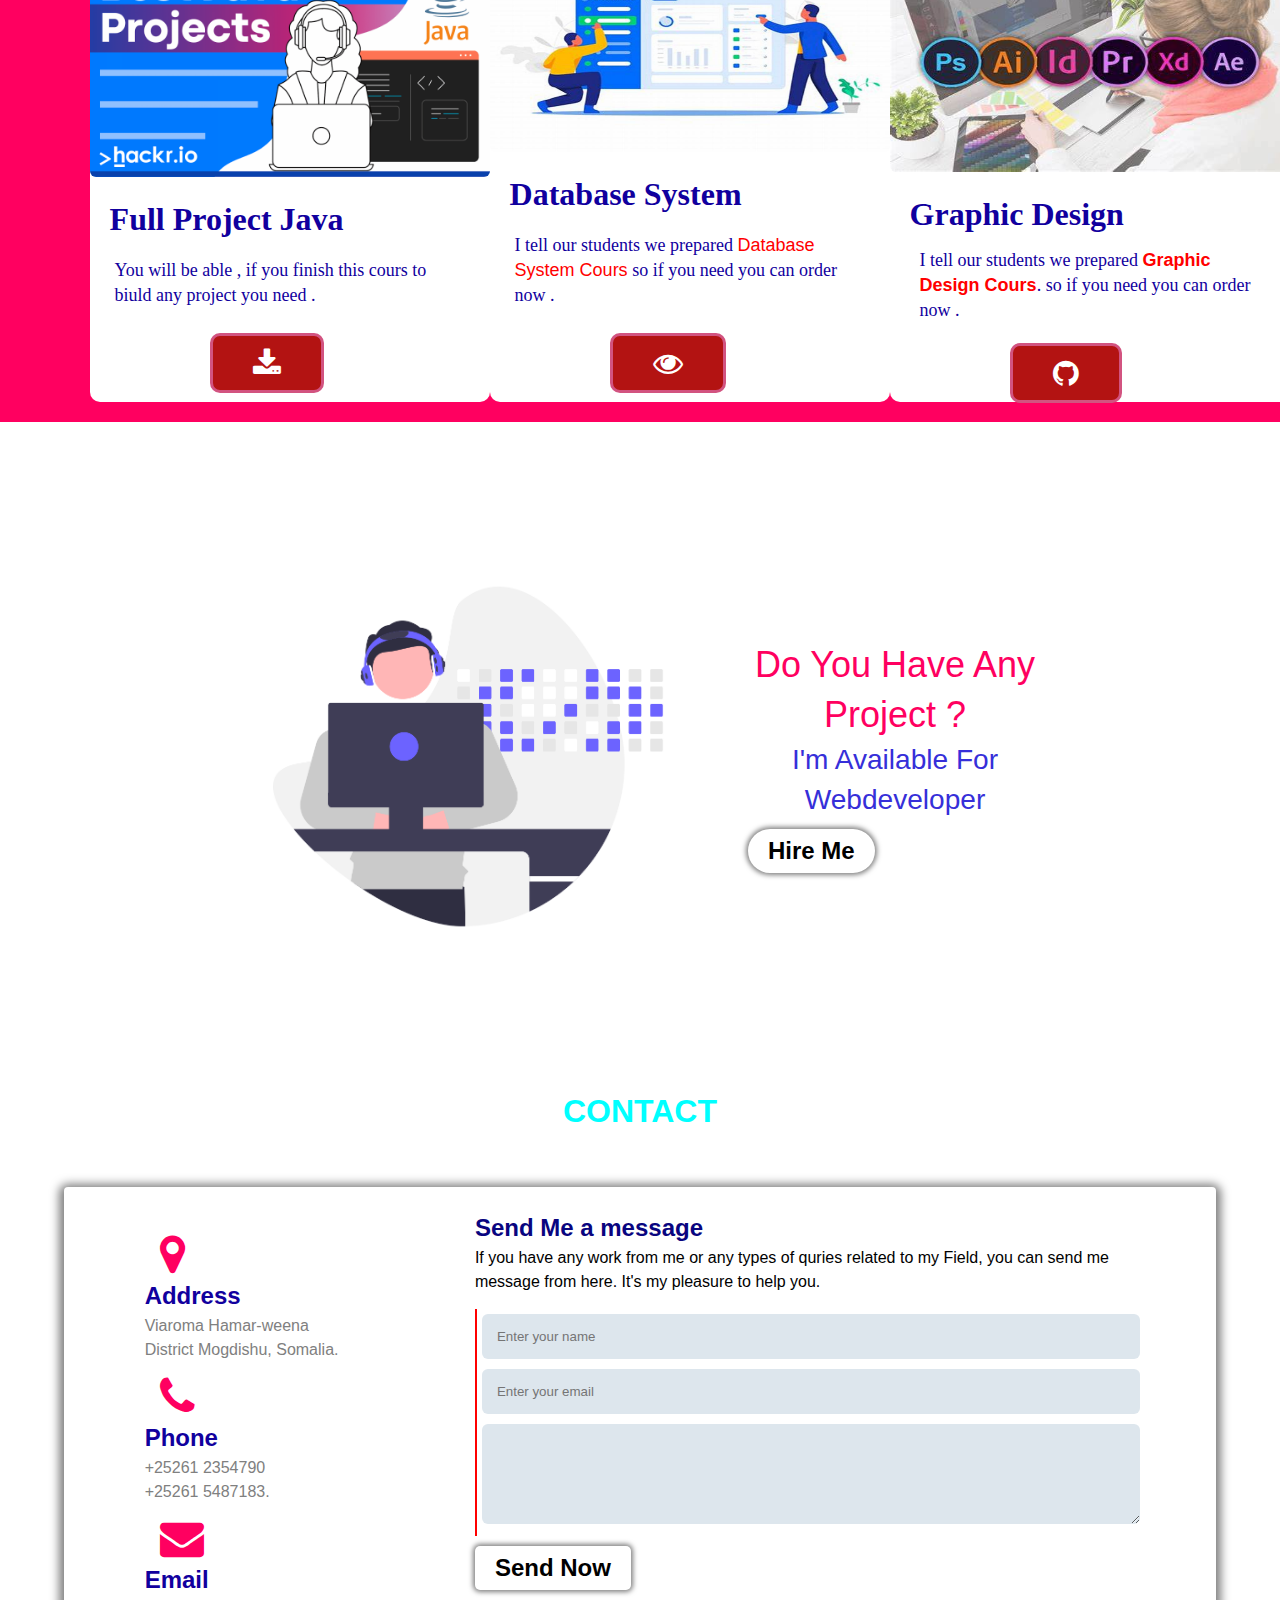
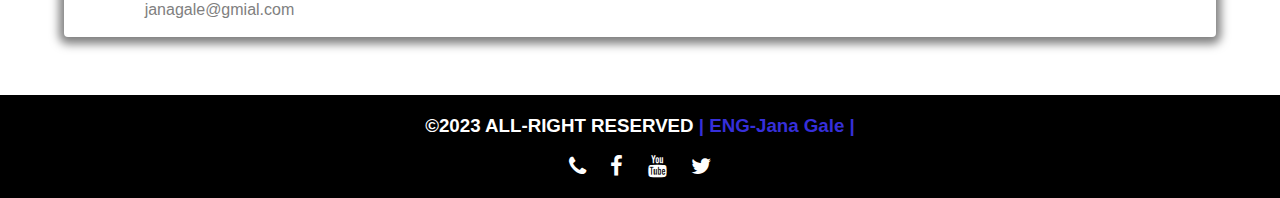
==== commit 6403f52d: "updata index and css" ====
--- a/index.html
+++ b/index.html
@@ -3,7 +3,8 @@
 <head>
     <meta charset="UTF-8">
     <meta name="viewport" content="width=device-width, initial-scale=1.0">
-    <title>janagale</title>
+    <title> Portfolio</title>
+    <link rel="icon" href="favicon.ico">
     <link rel="stylesheet" href="test.css">
 
     <link rel="stylesheet" href="https://stackpath.bootstrapcdn.com/font-awesome/4.7.0/css/font-awesome.min.css">
@@ -14,11 +15,11 @@
         <nav  id="navBar">
             <h1>Eng Jana Gale</h1>
             <ul>
-                <li ><a href="#" class="active">Home</a></li>
-                <li><a href="">About</a></li>
-                <li><a href="">Service</a></li>
-                <li><a href="">Project</a></li>
-                <li><a href="">Contac</a></li>
+                <li ><a href="#home" class="active" >Home</a></li>
+                <li><a href="#about">About</a></li>
+                <li><a href="#Service">Service</a></li>
+                <li><a href="#Project">Project</a></li>
+                <li><a href="#Contac">Contac</a></li>
             </ul>
 
              <!-- responsiv menues -->
@@ -26,10 +27,10 @@
         </nav>
 
         <!-- --------------part2-------------------- -->
-        <div class="box">
+        <div class="box" id="home" >
             <img src="edit.jfif" alt="" title="I'm Mr Jana Gale 🤩">
             <div>
-                <h4>HELLO !</h4>
+                <h4 >HELLO !</h4>
                 <h2>I'm Eng Jana Gale</h2>
                 <p>I'm Web & Mobile App Developer, Video Editor And Graphic Designer. If You Need A Website Or Video Edit, A Business Brand You Can Contact Me By Clicking (Hire Button) 😎
 
@@ -45,7 +46,7 @@
         -----------------------part3 about me ------------------------- -->
 
 
-        <section  class="list">
+        <section  class="list" id="about">
 
             <h2>About Me !</h2>
 
@@ -158,13 +159,16 @@
          </div><!-- row -->
 
 
+
         </section>
 
 
 
         <!-- -----------------what i do--------------- -->
-
-        <section class="middle">
+        <!-- 
+         ------------------------part3--------------------- -->
+
+        <section class="middle" id="Service">
             <h1>WHAT I DO ?</h1>
 
             <div class="colums">
@@ -218,9 +222,9 @@
         </section>
 
 
-        <!-- --------------------projects-------------------------- -->
-
-        <section class="projects">
+        <!-- --------------------projects------ part-4------------------- -->
+
+        <section class="projects" id="Project">
             <h2>PROJECTS</h2>
             <div class="cors-colom">
 
@@ -396,11 +400,11 @@
         </div>
 
 
-        <!-- ----------------------part 5-------------------------- -->
-
-
-
-        <section class="heading">
+        <!-- ----------------------part -5 -contact us------------------------ -->
+
+        
+
+        <section class="heading" id="Contac">
             <h1>CONTACT</h1>
 
             
--- a/test.css
+++ b/test.css
@@ -9,6 +9,7 @@
 }
 .container{
     max-width: 1600px;
+   
     
 }
 
@@ -21,6 +22,9 @@
     box-shadow: 0 2px 4px 0 rgba(0, 0, 0, 0.3);
     padding: 20px 7%;
     margin: auto;
+   
+ 
+
 }
 .active{
     color: red;
@@ -41,15 +45,18 @@
     font-size: 20px;
 
 }
+
+/* ----------------patt 2  who am i---------------- */
 .box{
     width: 60%;
     margin: 100px auto 50px;
     display: flex;
     
 }
+
 .box img{
     width: 400px;
-    height: 400px;
+    height: 500px;
     margin: 20px;
     transition: 0.5s;
 }
@@ -90,16 +97,18 @@
 .box button{
     background-color: #001C30;
     color: #fff;
-    width: 180px;
+    width: 150px;
     padding: 12px 0;
-    border-radius: 5px;
+    border-radius: 10px;
     margin-top: 10px;
     font-size: 24px;
     border: none;
+    transition: 0.5ms;
+    outline: none;
 }
 button:hover{
     background-color: #FF0060;
-    border: 2px solid black;
+    border: 2px solid blue;
 }
 /* 
 ---------------------part 3 about me--------------- */
@@ -240,7 +249,7 @@
     margin: 5px;
 }
 
-/* ------------------middle  what i do --------------- */
+/* ------------------middle  what i do ---- ----------- */
 
 .middle{
     width: 80%;
@@ -256,6 +265,7 @@
     
     
 }
+/* ------------background coloms------------33--------------- */
 
 .colums{
     width: 100%;
@@ -264,13 +274,16 @@
     grid-gap: 10px;
     margin: 10px;
     padding: 20px;
-    box-shadow: 5px 5px 5px 5px rgba(0, 0, 0, 0.5);
-
-}
-
-
-
-
+    background-color: #Fff;
+    padding-left: 50px;
+    box-shadow: 0 0 15px 2px rgba(0, 0, 0, 0.5);
+    
+
+}
+
+
+
+/* -------------what id colums 3---part4------------- */
 
 .slid{
     width: 350px;
@@ -280,8 +293,16 @@
     border: 2px black solid;
     padding: 20px;
     text-align: center;
-    transition: 0.5s;
+  
+    transition: transform 0.8s;
     margin: 10px 0;
+    
+}
+/* ---------------zooming css----------------- */
+.slid:hover{
+    
+    transform: scale(1.1);
+
     
 }
 .slid .fa{
@@ -306,12 +327,11 @@
     line-height: 1.4;
     
 }
-.slid:hover{
-    
-    transform: translateY(-10px);
-}
-
-/* -------------------projects--------------------- */
+
+/* ------stop-------what id colums 3---part4------------- */
+
+
+/* -------------------projects-------part 5-------------- */
 .projects{
     margin: 10% 0;
     width: 100%;
@@ -406,7 +426,7 @@
     text-align: center;
 }
 
-/* --------what can i do-------------------------- */
+/* --------what can i do------------- part 6------------- */
 
 .box5{
     width: 80%;
@@ -469,7 +489,7 @@
     
 }
 
-/* ------------------part 5--contac----------------- */
+/* ------------------part 7--contac----------------- */
 
 .heading{
     width: 90%;
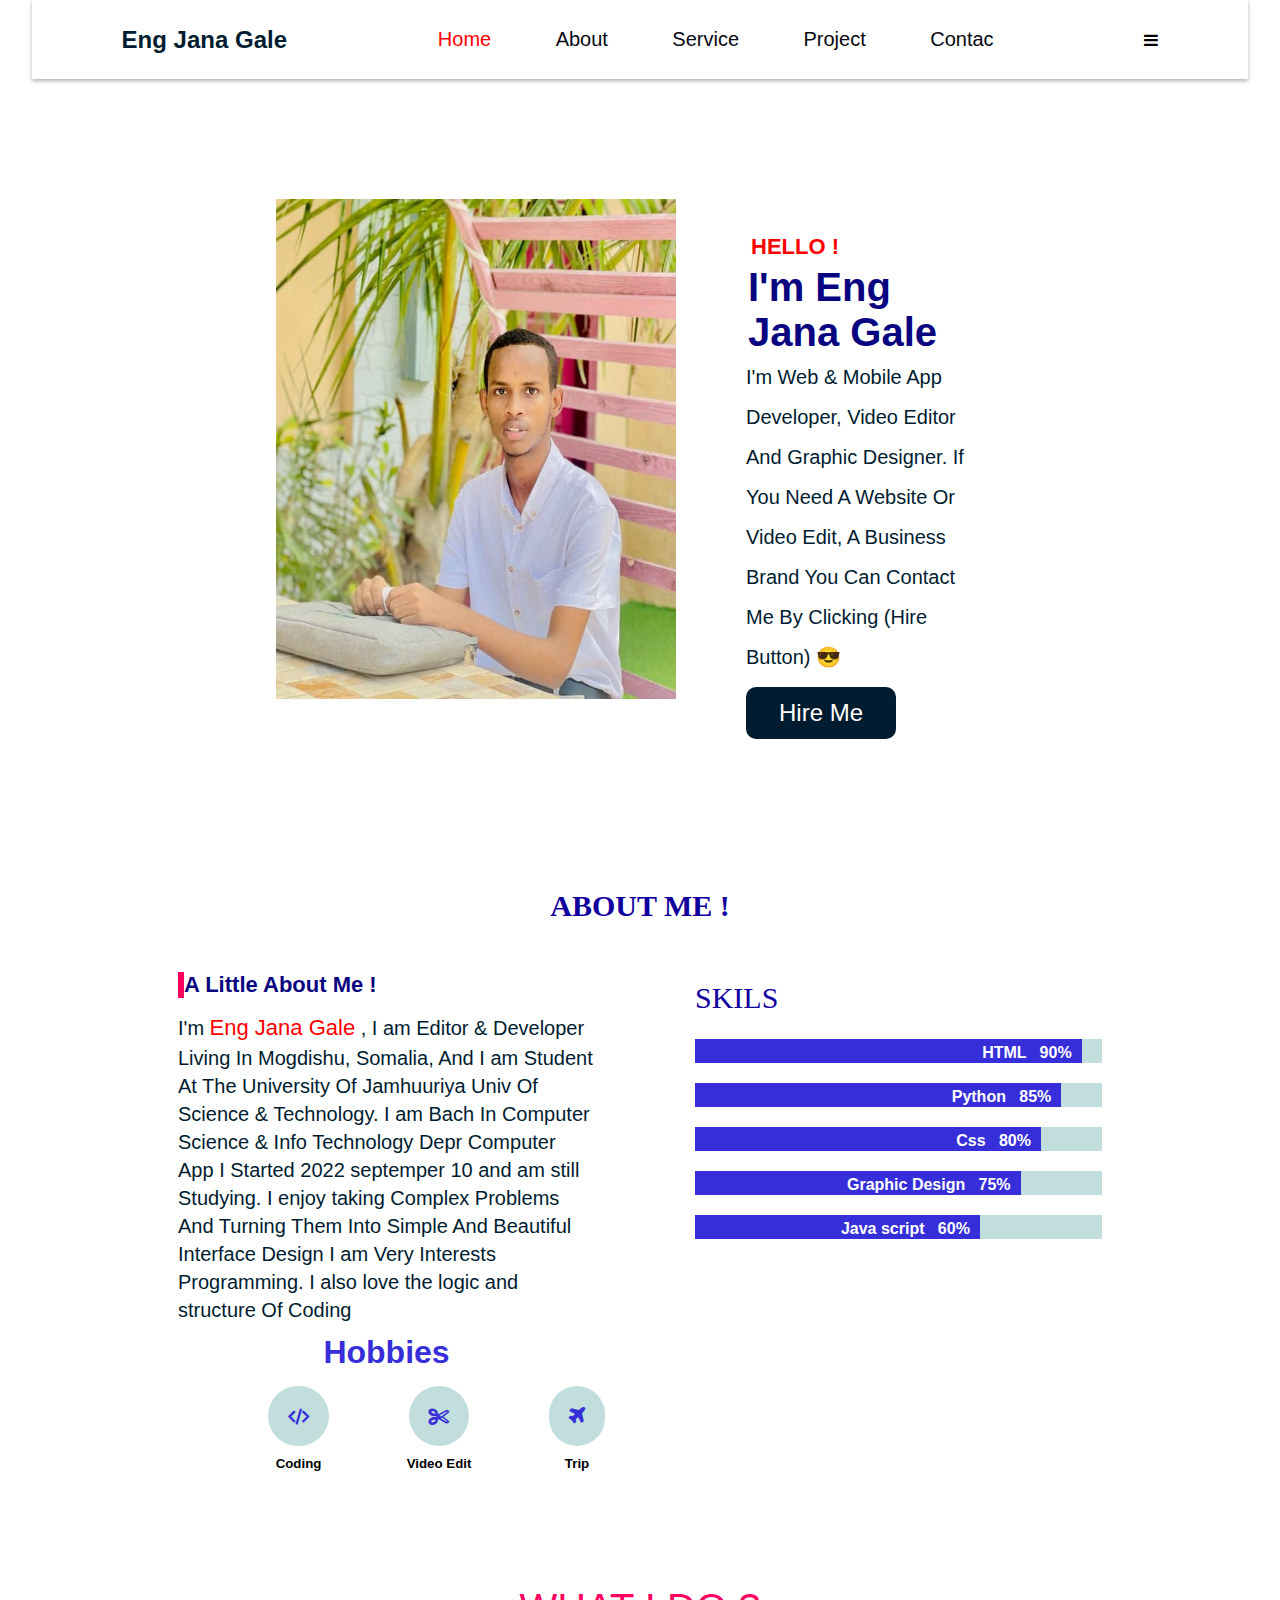
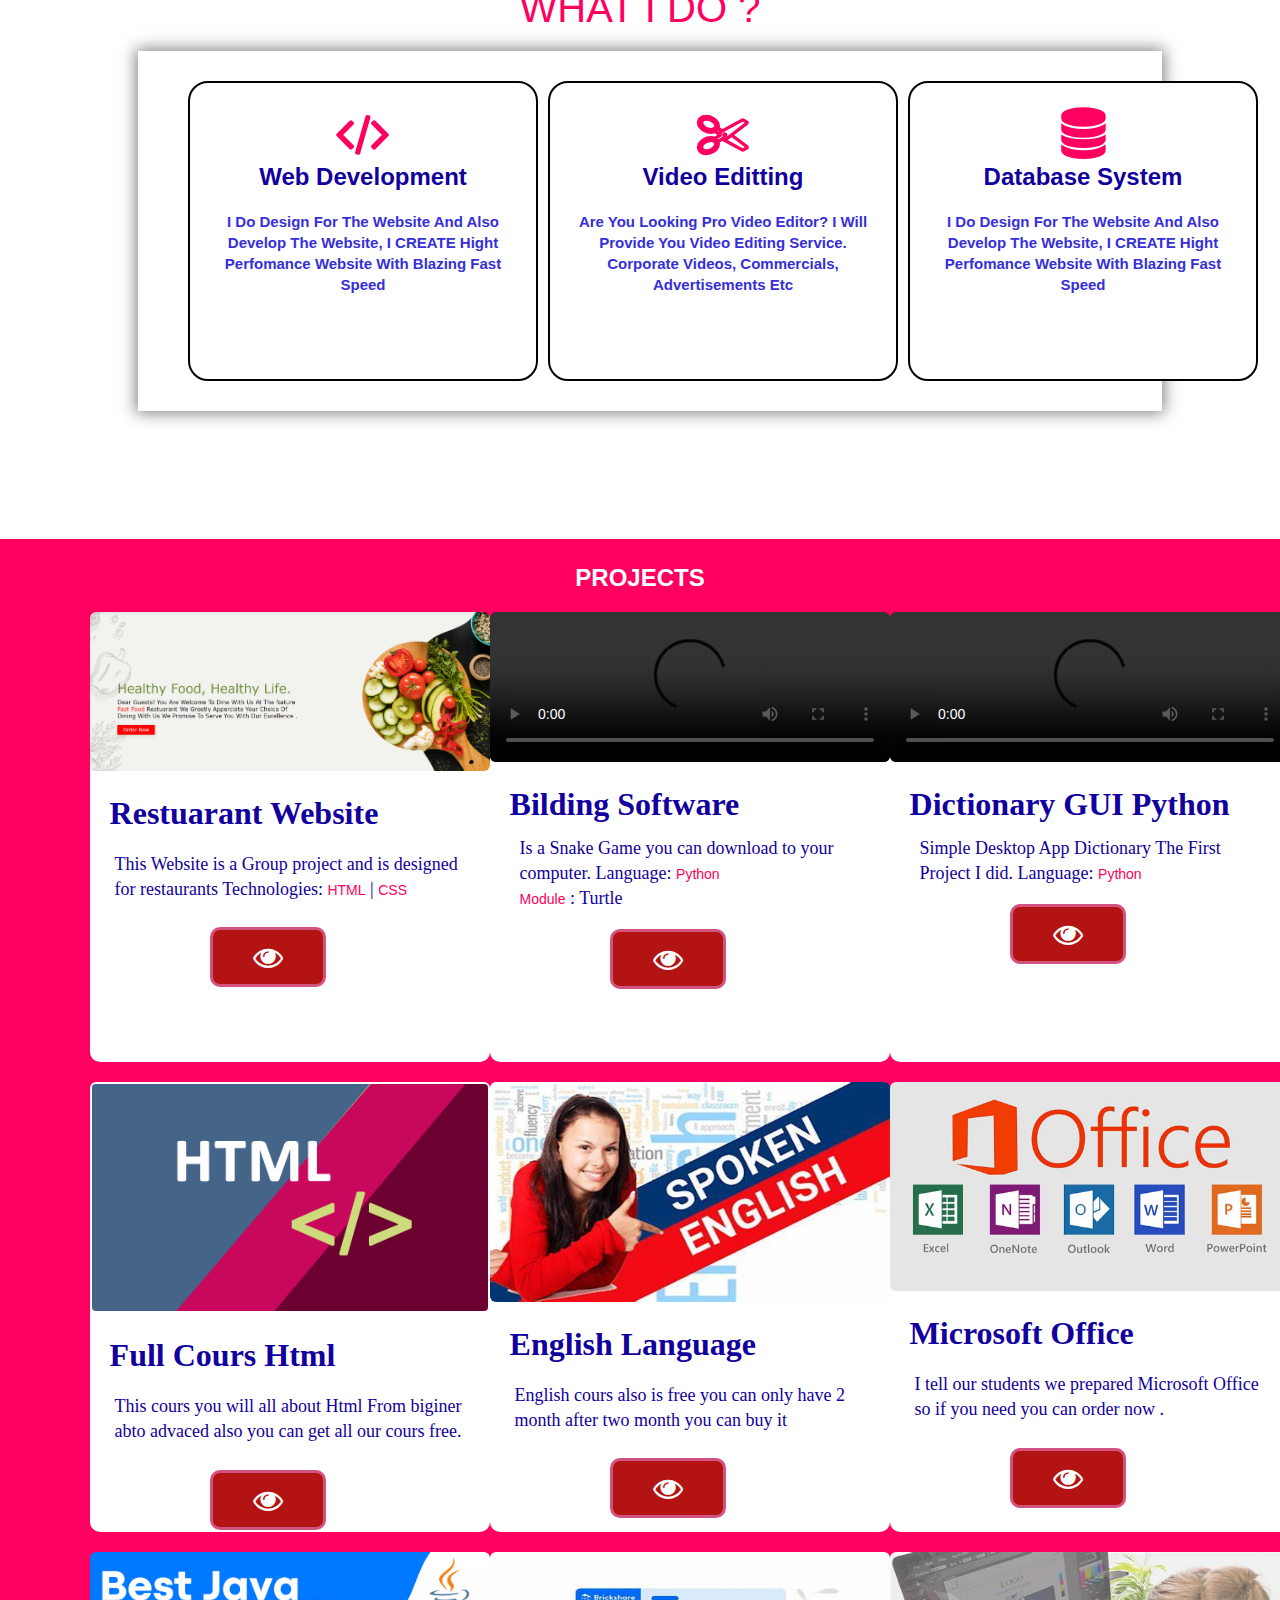
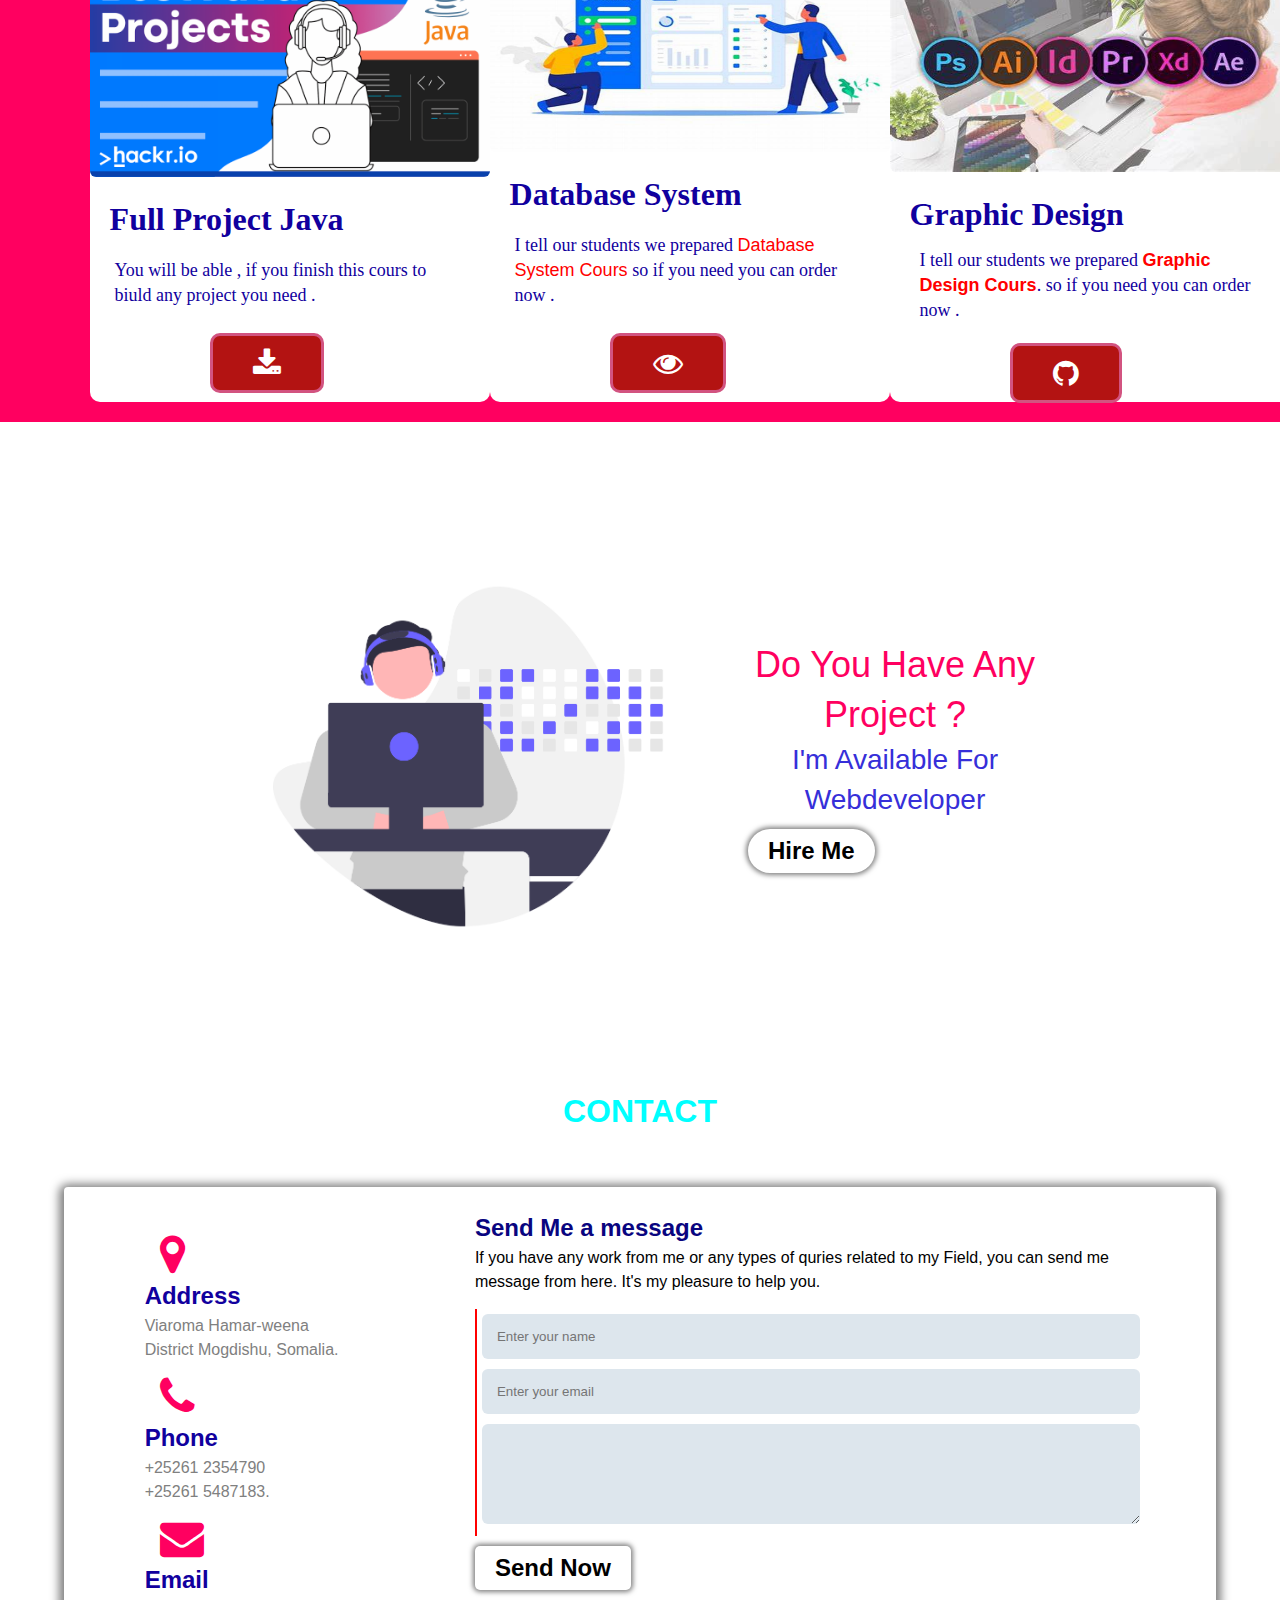
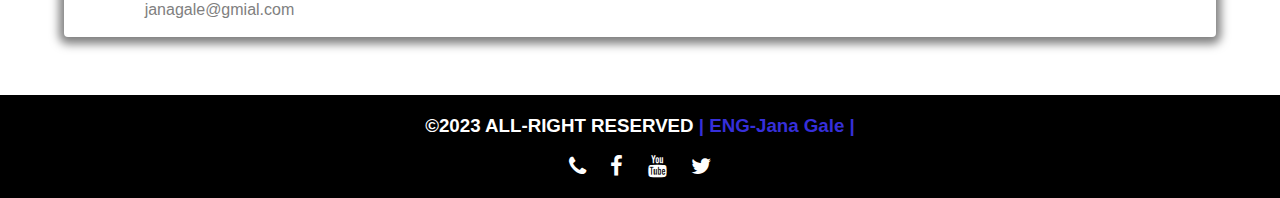
==== commit 038347d6: "add video and text" ====
--- a/index.html
+++ b/index.html
@@ -263,11 +263,11 @@
             <!-- -------cours-3------------- -->
 
             <div class="cors">
-                <video src="JUST GUI.mp4" controls></video>
-
-                <h1>JUST GUI APP</h1>
-
-                <p  style="padding: 8px 30px;">Simple Desktop App Via The Website Of My University The First Project I did.
+                <video src="vidio dicionary.mp4" controls></video>
+
+                <h1>Dictionary GUI Python</h1>
+
+                <p  style="padding: 8px 30px;">Simple Desktop App Dictionary The First Project I did.
                     Language: <a href="">Python</a></p>
 
                 <button type="submit">
--- a/test.css
+++ b/test.css
@@ -298,13 +298,27 @@
     margin: 10px 0;
     
 }
-/* ---------------zooming css----------------- */
+/* ---------------zooming css------hover-- 33--------- */
 .slid:hover{
     
     transform: scale(1.1);
-
-    
-}
+    background-color: #FF6000; 
+    border: none;
+}
+.slid:hover h2{
+    color: #Fff;
+}
+
+.slid:hover p{
+    color: #000;
+}
+.slid:hover .fa{
+    color: #fff;
+}
+
+/* ---------------zooming css------hover-- 33--------- */
+
+
 .slid .fa{
     font-size: 50px;
     color: #FF0060;
